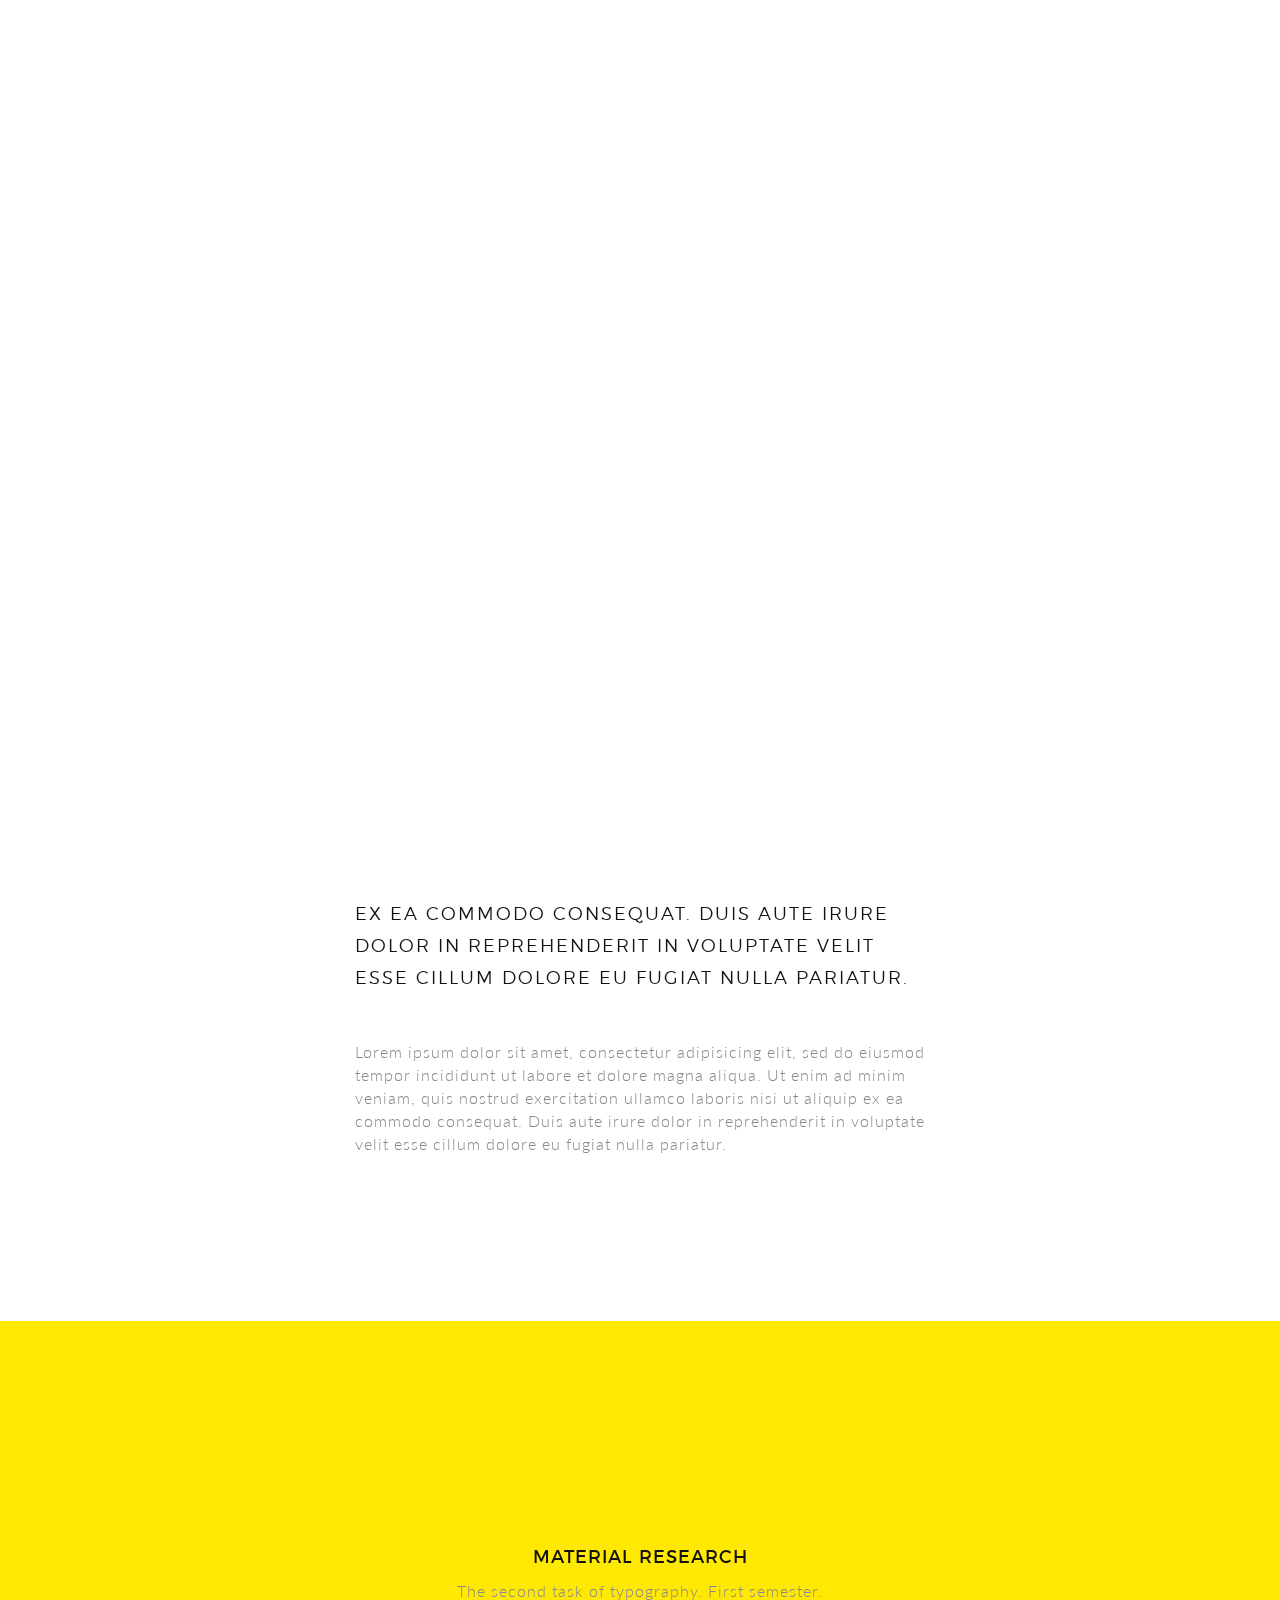
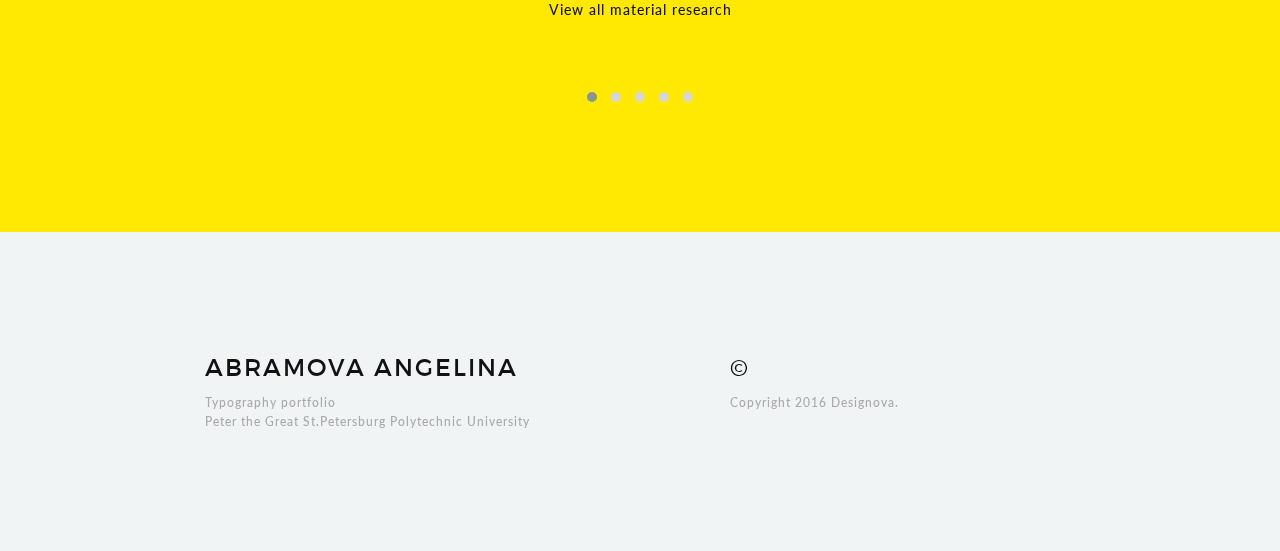
==== about02.html @ 3c4765e5 "Add files via upload" ====
<!DOCTYPE html>
<html lang="en">

<head>

    <!-- Basic Page Info
  –––––––––––––––––––––––––––––––––––––––––––––––––– -->
    <meta charset="utf-8">
    <title>Portfolio</title>
    <meta name="description" content="Portfolio for typography by Abramova Angelina">
    <meta name="author" content="Abramova">

    <!-- Mobile Specific Metas
  –––––––––––––––––––––––––––––––––––––––––––––––––– -->
    <meta name="viewport" content="width=device-width, initial-scale=1.0">

    <!-- Favicon
  –––––––––––––––––––––––––––––––––––––––––––––––––– -->
    <link rel="icon" type="image/png" href="images/favicon.png" />

    <!-- FONT
  –––––––––––––––––––––––––––––––––––––––––––––––––– -->
    <link rel="stylesheet" href="fonts/webfonts.css">
    <link href='//fonts.googleapis.com/css?family=Raleway:400,300,600%7CLato:400,300,100,700,900' rel='stylesheet' type='text/css'>

    <!-- ICON FONTS
  –––––––––––––––––––––––––––––––––––––––––––––––––– -->
    <link rel="stylesheet" href="stylesheets/ionicons.min.css">

    <!-- CSS
  –––––––––––––––––––––––––––––––––––––––––––––––––– -->
    <link rel="stylesheet" href="stylesheets/bootstrap.css">
    <link rel="stylesheet" href="elements/css/elements.css">
    <link rel="stylesheet" href="stylesheets/sinister.css">
    <link rel="stylesheet" href="stylesheets/venobox.css">
    <link rel="stylesheet" href="stylesheets/owl.carousel.css">
    <link rel="stylesheet" href="stylesheets/slimmenu.css">
    <link rel="stylesheet" href="stylesheets/main.css">
    <link rel="stylesheet" href="stylesheets/main-bg.css">
    <link rel="stylesheet" href="stylesheets/main-responsive.css">

    <!-- LESS
  –––––––––––––––––––––––––––––––––––––––––––––––––– -->
    <!-- <link rel="stylesheet/less" type="text/css" href="less/color.less">
    <link rel="stylesheet/less" type="text/css" href="less/fonts.less">
    <script src="less/less.min.js"></script> -->


</head>

<body>



    <!-- Preloader
  –––––––––––––––––––––––––––––––––––––––––––––––––– -->
    <div id="preloader">
        <div id="status"></div>
    </div>
    <!-- end : preloader -->


    <!-- Nav Link Show Panel
  –––––––––––––––––––––––––––––––––––––––––––––––––– -->
    <div class="link-show-poster">
      <div class=""><h1 class="black font2"></h1></div>
    </div>

   <!-- Mobile Only Navigation
  –––––––––––––––––––––––––––––––––––––––––––––––––– -->
    <nav class="mobile-nav ">
                <ul class="slimmenu font1">
                  <li>
                      <a class="sub-collapser" href="index.html">home</a>
                      
                  </li>
                  <li>
                      <a class="sub-collapser" href="works03.html">catalog</a>
                      
                  </li>
                  <li>
                      <a class="sub-collapser" href="about02.html">about me</a>
                      
                  </li>
                  <li>
                      <a class="sub-collapser" href="">works</a>
                      <ul>
                        <li><a href="project01.html">Font in environment</a></li>
                        <li><a href="project2.html">Material research</a></li>
                        <li><a href="project3.html">Installation</a></li>
                          <li><a href="project4.html">Pillows</a></li>
                          <li> <a href="project5.html">Personal fonts</a></li>
                      </ul>
                  </li>
                  <li><a href="contact.html">say hello</a></li>
                </ul>
    </nav>
    <!-- mobile only navigation : ends -->



    <!-- Header
  –––––––––––––––––––––––––––––––––––––––––––––––––– -->

    <section class="logo-header">
      
          <div class="logo-block">
            <a href="index.html"><img alt="" title="" class="img-responsive" src="images/logo.png"></a>
          </div>


          <div class="social-block">
            <ul>
              <li><a href="#"><span class="ion-social-twitter black"></span></a></li>
              <li><a href="#"><span class="ion-social-facebook black"></span></a></li>
              <li><a href="#"><span class="ion-social-pinterest black"></span></a></li>
              <li><a href="#"><span class="ion-social-dribbble-outline black"></span></a></li>
            </ul>
          </div>

    </section>

    <header class="masthead ">
      <div class="container">
        <div class="row">
          <!-- <article class="col-md-3">
            <a href="index.html"><img alt="" title="" class="main-logo " src="images/logo.png"></a>
          </article> -->
          <article class="col-md-8 text-left no-pad">
            <nav class="mastnav ">

                  <ul class="main-menu ">
                    <li>
                        <a class="main-link font1 sub-menu-trigger activelink" href="index.html">Home</a>
                        
                    </li>
                    <li>
                        <a class="main-link font1 sub-menu-trigger" href="works03.html">Catalog</a>
                        
                    </li>
                    <li>
                        <a class="main-link font1 sub-menu-trigger" href="about02.html">About me</a>
                        
                    </li>
                    <li>

                        <a class="main-link font1 sub-menu-trigger" href="#">Works</a>
                        <div class="sub-menu font1">
                            <a href="project01.html">Font in environment</a>
                            <a href="project2.html">Material research</a>
                            <a href="project3.html">Installation</a>
                            <a href="project4.html">Pillows</a>
                            <a href="project5.html">Personal fonts</a>
                        </div>
                    </li>
                    <li><a class="main-link font1" href="contact.html">Say Hello</a></li>
                  </ul>
            </nav>
          </article>
          <article class="col-md-4 no-pad">
              <!--works filter panel :starts -->
                <div class="works-filter-wrap">
                    <ul class="works-filter  text-right clearfix font2">
                        <li><a id="all" href="#" data-filter="*" class="active"><span>All</span></a></li><li><a href="#" data-filter=".branding"><span>Branding</span></a></li>
                        <li><a href="#" data-filter=".graphics"><span>Graphics</span></a></li>
                        <li><a href="#" data-filter=".logos"><span>Logos</span></a></li>
                        <li><a href="#" data-filter=".ui"><span>UI</span></a></li>
                        <li><a href="#" data-filter=".web"><span>Web</span></a></li>
                    </ul>
              </div>
            <!-- works filter panel :ends -->
          </article>
        </div>
      </div>
    </header>
    <!-- end : masthead -->



    <!-- MASTER CONTENT
  –––––––––––––––––––––––––––––––––––––––––––––––––– -->
    <section class="mastwrap">


      <section class="container about  pad-top pad-bottom">

        <div class="row">
              <article class="col-md-5 text-left  inner-pad">
                <h6 class="super-text  font2bold black">Portfolio Details</h6>
              </article>
              <article class="col-md-5 col-md-offset-2 text-left ">
                <h3 class="main-heading  font2light black">Hello everyone! <br/>This is a typography portfolio by Abramova Angelina.</h3>
              </article>
        </div>
            
      </section>
        
        <section class="container ">

        <div class="row">
              <article class="col-md-12 text-left inner-pad  ">
                <ul class="bxslider ">
                  <li><img alt="" title="" class="img-responsive" src="images/bg/03.jpg"/></li>
                  
                </ul>
              </article>
        </div>
            
      </section>




      <section class="container-outer white-bg">
      <section class="container about  pad-top pad-bottom">

        <div class="row">
              <article class="col-md-12 text-left">
              </article>
        </div>
            
        <div class="row">
              <article class="col-md-8 col-md-offset-2 text-left ">
                <h6 class="promo-text font2semibold black">About Me</h6>
                <h3 class="main-heading  font2light black">Lorem ipsum dolor sit amet, consectetur adipisicing elit, sed do eiusmod tempor incididunt ut labore et dolore magna aliqua. Ut enim ad minim veniam, quis nostrud exercitation ullamco laboris nisi ut aliquip ex ea commodo consequat. Duis aute irure dolor in reprehenderit in voluptate velit esse cillum dolore eu fugiat nulla pariatur.</h3><br/><br/>
                      <p>Lorem ipsum dolor sit amet, consectetur adipisicing elit, sed do eiusmod
                      tempor incididunt ut labore et dolore magna aliqua. Ut enim ad minim veniam,
                      quis nostrud exercitation ullamco laboris nisi ut aliquip ex ea commodo
                      consequat. Duis aute irure dolor in reprehenderit in voluptate velit esse
                      cillum dolore eu fugiat nulla pariatur.</p>
                      <br/><br/>
              </article>
        </div>
            
      </section>
      </section>






      <section class="container-outer color-bg">
      <section class="testimonials  pad-top pad-bottom">

        <div class="container">
          <div class="row">
                <article class="col-md-12">
          <section class="carousel-outer-wrap add-top-quarter">
              <!-- Set up your HTML -->
              <div class="owl-carousel owl-nav-sticky-extra-wide testimonial-carousel ">

                <div class="testimonial-block text-center">
                    <div class="testimonial-info">
                    <img alt="" title="" src="images/works/15.jpg">
                     <a  href="project2.html"> 
            <h3 class="sub-heading  font2 black">Material research</h3>
                      <p>The second task of typography. First semester.</p>
                      <h5>View all material research</h5>
                        </a>
                    </div>
                </div>

                <div class="testimonial-block ">
                    <div class="testimonial-info">
                    <img alt="" title="" src="images/works/07.jpg">
                        <a  href="project01.html"> 
                      <h3 class="sub-heading  font2 black">Font in environment</h3>
                      <p>The first task of typography. First semester.</p>
                      <h5>View all fonts in environment</h5>
                        </a>
                    </div>
                </div>

                <div class="testimonial-block ">
                    <div class="testimonial-info">
                    <img alt="" title="" src="images/works/39.jpg">
                        <a  href="project5.html"> 
                      <h3 class="sub-heading  font2 black">Personal fonts</h3>
                      <p>The fifth task of typography. First semester.</p>
                      <h5>View all personal fonts</h5>
                        </a>
                    </div>
                </div>
                  
                  <div class="testimonial-block ">
                    <div class="testimonial-info">
                    <img alt="" title="" src="images/works/05.jpg">
                        <a  href="project3.html"> 
                      <h3 class="sub-heading  font2 black">Installation</h3>
                      <p>The third task of typography. First semester.</p>
                      <h5>View all installations</h5>
                        </a>
                    </div>
                </div>
                  
                  <div class="testimonial-block text-center">
                    <div class="testimonial-info">
                    <img alt="" title="" src="images/works/04.jpg">
                      <a  href="project4.html"> 
                      <h3 class="sub-heading  font2 black">Pillows</h3>
                      <p>The fourth task of typography. First semester.</p>
                      <h5>View all pillows</h5>
                        </a>
                    </div>
                </div>

              </div>
          </section>
                </article>
          </div>
        </div>


      </section>
      </section>








    </section>
    <!-- end : mastwrap -->



    <!-- FOOTER
  –––––––––––––––––––––––––––––––––––––––––––––––––– -->
    
<footer class="mastfoot">
      <div class="container">
        <div class="row">
          <article class="col-md-5 text-left">
            <h3 class="font2 black">Abramova Angelina</h3>
            <h6 class="font1 grey">Typography portfolio <br/>Peter the Great St.Petersburg Polytechnic University</h6>
          </article>
          <article class="col-md-5 col-md-offset-2 text-left">
            <h3 class="font2 black">&copy;</h3>
            <h6 class="font1 grey">Copyright 2016 Designova.<br/></h6>
          </article>
        </div>
      </div>

    </footer>
    <!-- end : mastfoot -->

    <!-- End Layout
  –––––––––––––––––––––––––––––––––––––––––––––––––– -->

    <!-- JS
    –––––––––––––––––––––––––––––––––––––––––––––––––– -->
    <script src="javascripts/libs/common.js"></script>
    <script src="elements/js/elements.js"></script>
    <script src="javascripts/custom/main.js"></script>

</body>

</html>
---- fonts/webfonts.css ----
/*WEBFONTS.CSS*/
/*------------------------------------------------------------------------------------*/
/* Author: Designova.*/
/* Website: http://www.Designova.net */
/* Copyright: (C) 2015 */

/* IMPORTANT NOTICE: */
/*Some fonts used in this template are Premium Fonts with Special Extended License to Designova. As a buyer of this template you can use these fonts as part of the web template but you shoud not redistribute or resell the fonts by any means */
/*-------------------------------------------------------------------------------------*/




/*-------------------------------------------------------------------------------------*/
/*1. MONTSERRAT COMPLETE FONT */
/*-------------------------------------------------------------------------------------*/
/* Generated by Font Squirrel (http://www.fontsquirrel.com) on November 12, 2015 */



@font-face {
    font-family: 'montserratblack';
    src: url('montserrat/montserrat-black-webfont.eot');
    src: url('montserrat/montserrat-black-webfont.eot?#iefix') format('embedded-opentype'),
         url('montserrat/montserrat-black-webfont.woff2') format('woff2'),
         url('montserrat/montserrat-black-webfont.woff') format('woff'),
         url('montserrat/montserrat-black-webfont.ttf') format('truetype'),
         url('montserrat/montserrat-black-webfont.svg#montserratblack') format('svg');
    font-weight: normal;
    font-style: normal;

}




@font-face {
    font-family: 'montserratbold';
    src: url('montserrat/montserrat-bold-webfont.eot');
    src: url('montserrat/montserrat-bold-webfont.eot?#iefix') format('embedded-opentype'),
         url('montserrat/montserrat-bold-webfont.woff2') format('woff2'),
         url('montserrat/montserrat-bold-webfont.woff') format('woff'),
         url('montserrat/montserrat-bold-webfont.ttf') format('truetype'),
         url('montserrat/montserrat-bold-webfont.svg#montserratbold') format('svg');
    font-weight: normal;
    font-style: normal;

}




@font-face {
    font-family: 'montserratextra_bold';
    src: url('montserrat/montserrat-extrabold-webfont.eot');
    src: url('montserrat/montserrat-extrabold-webfont.eot?#iefix') format('embedded-opentype'),
         url('montserrat/montserrat-extrabold-webfont.woff2') format('woff2'),
         url('montserrat/montserrat-extrabold-webfont.woff') format('woff'),
         url('montserrat/montserrat-extrabold-webfont.ttf') format('truetype'),
         url('montserrat/montserrat-extrabold-webfont.svg#montserratextra_bold') format('svg');
    font-weight: normal;
    font-style: normal;

}




@font-face {
    font-family: 'montserrathairline';
    src: url('montserrat/montserrat-hairline-webfont.eot');
    src: url('montserrat/montserrat-hairline-webfont.eot?#iefix') format('embedded-opentype'),
         url('montserrat/montserrat-hairline-webfont.woff2') format('woff2'),
         url('montserrat/montserrat-hairline-webfont.woff') format('woff'),
         url('montserrat/montserrat-hairline-webfont.ttf') format('truetype'),
         url('montserrat/montserrat-hairline-webfont.svg#montserrathairline') format('svg');
    font-weight: normal;
    font-style: normal;

}




@font-face {
    font-family: 'montserratlight';
    src: url('montserrat/montserrat-light-webfont.eot');
    src: url('montserrat/montserrat-light-webfont.eot?#iefix') format('embedded-opentype'),
         url('montserrat/montserrat-light-webfont.woff2') format('woff2'),
         url('montserrat/montserrat-light-webfont.woff') format('woff'),
         url('montserrat/montserrat-light-webfont.ttf') format('truetype'),
         url('montserrat/montserrat-light-webfont.svg#montserratlight') format('svg');
    font-weight: normal;
    font-style: normal;

}




@font-face {
    font-family: 'montserrat';
    src: url('montserrat/montserrat-regular-webfont.eot');
    src: url('montserrat/montserrat-regular-webfont.eot?#iefix') format('embedded-opentype'),
         url('montserrat/montserrat-regular-webfont.woff2') format('woff2'),
         url('montserrat/montserrat-regular-webfont.woff') format('woff'),
         url('montserrat/montserrat-regular-webfont.ttf') format('truetype'),
         url('montserrat/montserrat-regular-webfont.svg#montserratregular') format('svg');
    font-weight: normal;
    font-style: normal;

}




@font-face {
    font-family: 'montserratsemi_bold';
    src: url('montserrat/montserrat-semibold-webfont.eot');
    src: url('montserrat/montserrat-semibold-webfont.eot?#iefix') format('embedded-opentype'),
         url('montserrat/montserrat-semibold-webfont.woff2') format('woff2'),
         url('montserrat/montserrat-semibold-webfont.woff') format('woff'),
         url('montserrat/montserrat-semibold-webfont.ttf') format('truetype'),
         url('montserrat/montserrat-semibold-webfont.svg#montserratsemi_bold') format('svg');
    font-weight: normal;
    font-style: normal;

}




@font-face {
    font-family: 'montserratultra_light';
    src: url('montserrat/montserrat-ultralight-webfont.eot');
    src: url('montserrat/montserrat-ultralight-webfont.eot?#iefix') format('embedded-opentype'),
         url('montserrat/montserrat-ultralight-webfont.woff2') format('woff2'),
         url('montserrat/montserrat-ultralight-webfont.woff') format('woff'),
         url('montserrat/montserrat-ultralight-webfont.ttf') format('truetype'),
         url('montserrat/montserrat-ultralight-webfont.svg#montserratultra_light') format('svg');
    font-weight: normal;
    font-style: normal;

}
/*-------------------------------------------------------------------------------------*/
/* YOUR CUSTOM FONTS CAN BE DEFINED HERE VIA CSS3 FONT-FACE TECHNOLOGY*/
/* More info : http://css-tricks.com/snippets/css/using-font-face/ */
/*-------------------------------------------------------------------------------------*/
---- elements/css/elements.css ----
a:hover{
  color: #ffc740 !important;
}

/********************************/
/*       Owl carousel       */
/********************************/
.owl-dots{
  margin-top: 20px;
}

/********************************/
/*       Fade Bs-carousel       */
/********************************/
.fade-carousel {
    position: relative;
    height: 400px;
}
.fade-carousel .carousel-inner .item {
    height: 400px;
}
.fade-carousel .carousel-indicators > li {
    margin: 0 2px;
    background-color: #f39c12;
    border-color: #f39c12;
    opacity: .7;
}
.fade-carousel .carousel-indicators > li.active {
  width: 10px;
  height: 10px;
  opacity: 1;
}

/********************************/
/*          Hero Headers        */
/********************************/
.hero {
    position: absolute;
    top: 50%;
    left: 50%;
    z-index: 3;
    color: #fff;
    text-align: center;
    text-transform: uppercase;
    text-shadow: 1px 1px 0 rgba(0,0,0,.75);
      -webkit-transform: translate3d(-50%,-50%,0);
         -moz-transform: translate3d(-50%,-50%,0);
          -ms-transform: translate3d(-50%,-50%,0);
           -o-transform: translate3d(-50%,-50%,0);
              transform: translate3d(-50%,-50%,0);
}
.hero h1 {
    font-size: 2em;    
    font-weight: normal;
    margin: 0;
    padding: 0;
    text-shadow: none;
}

.fade-carousel .carousel-inner .item .hero {
    opacity: 0;
    -webkit-transition: 2s all ease-in-out .1s;
       -moz-transition: 2s all ease-in-out .1s; 
        -ms-transition: 2s all ease-in-out .1s; 
         -o-transition: 2s all ease-in-out .1s; 
            transition: 2s all ease-in-out .1s; 
}
.fade-carousel .carousel-inner .item.active .hero {
    opacity: 1;
    -webkit-transition: 2s all ease-in-out .1s;
       -moz-transition: 2s all ease-in-out .1s; 
        -ms-transition: 2s all ease-in-out .1s; 
         -o-transition: 2s all ease-in-out .1s; 
            transition: 2s all ease-in-out .1s;    
}

/********************************/
/*            Overlay           */
/********************************/
.overlay {
    position: absolute;
    width: 100%;
    height: 100%;
    z-index: 2;
    background-color: #000;
    opacity: .2;
}

/********************************/
/*          Custom Buttons      */
/********************************/
.btn.btn-lg {padding: 10px 40px;}
.btn.btn-hero,
.btn.btn-hero:hover,
.btn.btn-hero:focus {
    color: #f5f5f5;
    background-color: #1abc9c;
    border-color: #1abc9c;
    outline: none;
    margin: 20px auto;
}

/********************************/
/*       Slides backgrounds     */
/********************************/
.fade-carousel .slides .slide-1, 
.fade-carousel .slides .slide-2,
.fade-carousel .slides .slide-3 {
  height: 100vh;
  background-size: cover;
  background-position: center center;
  background-repeat: no-repeat;
}
.fade-carousel .slides .slide-1 {
  background-image: url('../images/bg/14.jpg'); 
}
.fade-carousel .slides .slide-2 {
  background-image: url('../images/bg/12.jpg'); 
}
.fade-carousel .slides .slide-3 {
  background-image: url('../images/bg/05.jpg'); 
}

/********************************/
/*          Media Queries       */
/********************************/
@media screen and (min-width: 980px){
    .hero { width: 980px; }    
}
@media screen and (max-width: 640px){
    .hero h1 { font-size: 4em; }    
}


/***
Bootstrap Line Tabs by @keenthemes
A component of Metronic Theme - #1 Selling Bootstrap 3 Admin Theme in Themeforest: http://j.mp/metronictheme
Licensed under MIT
***/

/* Tabs panel */
.tabbable-panel {
  padding: 0px;
  text-align: left;
}

/* Default mode */
.tabbable-line > .nav-tabs {
  border: none;
  margin: 0px;
}
.tabbable-line > .nav-tabs > li {
  margin-right: 2px;
}
.tabbable-line > .nav-tabs > li > a {
  border: 0;
  margin-right: 0;
  color: #737373;
  text-transform: uppercase;
  font-weight: bold;
  letter-spacing: 4px;
}
.tabbable-line > .nav-tabs > li > a > i {
  color: #a6a6a6;
}
.tabbable-line > .nav-tabs > li.open, .tabbable-line > .nav-tabs > li:hover {
  border-bottom: 4px solid #fbcdcf;
}
.tabbable-line > .nav-tabs > li.open > a, .tabbable-line > .nav-tabs > li:hover > a {
  border: 0;
  background: none !important;
  color: #333333;
}
.tabbable-line > .nav-tabs > li.open > a > i, .tabbable-line > .nav-tabs > li:hover > a > i {
  color: #a6a6a6;
}
.tabbable-line > .nav-tabs > li.open .dropdown-menu, .tabbable-line > .nav-tabs > li:hover .dropdown-menu {
  margin-top: 0px;
}
.tabbable-line > .nav-tabs > li.active {
  border-bottom: 4px solid #000008;
  position: relative;
}
.tabbable-line > .nav-tabs > li.active > a {
  border: 0;
  color: #333333;
}
.tabbable-line > .nav-tabs > li.active > a > i {
  color: #404040;
}
.tabbable-line > .tab-content {
  margin-top: -3px;
  background-color: #eee;
  border: 0;
  border-top: 1px solid #eee;
  padding: 30px;
  text-align: left;
}
.portlet .tabbable-line > .tab-content {
  padding-bottom: 0;
}

/* Below tabs mode */

.tabbable-line.tabs-below > .nav-tabs > li {
  border-top: 4px solid transparent;
}
.tabbable-line.tabs-below > .nav-tabs > li > a {
  margin-top: 0;
}
.tabbable-line.tabs-below > .nav-tabs > li:hover {
  border-bottom: 0;
  border-top: 4px solid #fbcdcf;
}
.tabbable-line.tabs-below > .nav-tabs > li.active {
  margin-bottom: -2px;
  border-bottom: 0;
  border-top: 4px solid #000008;
}
.tabbable-line.tabs-below > .tab-content {
  margin-top: -10px;
  border-top: 0;
  border-bottom: 1px solid #eee;
  padding-bottom: 15px;
}


/**!Nav Bar **/

nav {
    background: none;
    z-index: 10;
}
.dzelements-navigation-menu {
    height: 85px;
    max-height: 85px;
    line-height: 82px;
}
.dzelements-navigation-menu .logo {
    max-height: 40%;
    margin: 0;
}
.dzelements-navigation-menu .dzelements-navigation-block {
    display: inline-block;
    height: 85px;
    padding: 0 1em;
}
.dzelements-navigation-menu .dzelements-navigation-block > a:not(.btn) {
    height: 100%;
    display: inline-block;
}
.dzelements-navigation-menu.nav-fixed {
    position: fixed;
    width: 100%;
    z-index: 999;
    top: 0;
}
.dzelements-navigation-menu.nav-fixed:not(.bg-dark):not(.bg-primary):not(.bg-white) {
    background: #f8f8f8;
}
.dzelements-navigation-menu.nav-fixed + .nav-mobile-toggle {
    position: fixed;
    top: 0;
    right: 0;
    z-index: 999;
    color: #222;
}
.dzelements-navigation-block.left {
    float: left;
}
.dzelements-navigation-block.right {
    float: right;
}
.dzelements-navigation-block:first-of-type {
    padding-left: 0;
}
.dzelements-navigation-block:last-of-type {
    padding-right: 0;
}
.dzelements-navigation-menu,
.utility-bar {
    padding: 0 3.25em 0 3.25em;
}
.utility-bar {
    overflow: hidden;
}
.utility-bar:not(.hidden) + .dzelements-navigation-menu + .nav-mobile-toggle {
    top: 65px;
}
@media all and (max-width: 1280px) {
    .dzelements-navigation-menu {
        padding: 0 15px;
    }
}
.container .dzelements-navigation-menu {
    padding: 0;
}
.menu {
    height: 65px;
    list-style-type: none;
    padding: 0;
}
.menu li {
    position: relative;
}
.menu > li {
    position: relative;
    float: left;
    font-size: 10px;
    font-weight: 400;
    letter-spacing: 0px;
    font-family: 'Montserrat', 'Helvetica', 'Arial', sans-serif;
}
.menu > li > a {
    padding: 0 1.3em;
    height: 100%;
    display: inline-block;
}
.menu > li:first-child > a {
    padding-left: 0;
}
.menu > li:last-child a {
    padding-right: 0;
}
.dzelements-navigation-menu.bg-white .menu > li > a {
    color: #767676;
}
.dzelements-navigation-menu.bg-dark .menu > li > a {
    color: #fff;
}
.menu > li ul {
    left: 0;
    margin: 0;
    line-height: 1.625em !important;
    padding: 1em 0;
    background: none;
    opacity: 0;
    visibility: hidden;
    position: absolute;
    min-width: 13em;
    float: left;
}
.menu > li > ul a {
    padding: 0 1em 1.625em 1em;
    display: inline-block;
}
.menu > li > ul li:last-child > a {
    padding-bottom: 0;
}
.menu > li:hover > ul,
.menu > li > ul > li:hover ul {
    opacity: 1;
    visibility: visible;
    z-index: 10;
}
.menu > li:hover .multi-column ul {
    position: relative !important;
    visibility: visible !important;
    opacity: 1 !important;
}
.menu > li > ul:not(.multi-column) ul {
    top: 0;
    left: 100%;
}
.multi-column {
    width: auto !important;
    white-space: nowrap;
}
.multi-column li {
    width: 13em;
    overflow: hidden;
    display: inline-block;
    vertical-align: top;
}
.multi-column li ul {
    position: relative;
}
.multi-column ul li {
    float: none;
    display: block;
}
.module-applet {
    position: relative;
    padding: 0 1em;
}
.module-applet-handle {
    cursor: pointer;
    position: relative;
}
.module-applet-body {
    position: absolute;
    width: 26em;
    background: none;
    z-index: 10;
    padding: 1em;
    visibility: hidden;
    opacity: 0;
}
.module-applet-body * {
    line-height: 1.625em;
}
.module-applet:hover .module-applet-body {
    opacity: 1;
    visibility: visible;
}
.nav-mobile-toggle {
    position: absolute;
    top: 0;
    right: 15px;
    z-index: 99;
    cursor: pointer;
    line-height: 62px;
    padding: 0 1em;
    user-select: none;
    -webkit-user-select: none;
}
@media all and (max-width: 990px) {
    .dzelements-navigation-menu {
        height: auto;
        overflow: hidden;
    }
    .dzelements-navigation-menu .dzelements-navigation-block.left,
    .dzelements-navigation-menu .dzelements-navigation-block.right {
        float: none;
        display: block;
    }
    .dzelements-navigation-menu .dzelements-navigation-block {
        padding: 0;
    }
    .dzelements-navigation-menu .dzelements-navigation-block:not(.logo-module) {
        height: auto;
        line-height: 2em;
    }
    .menu {
        height: auto;
    }
    .menu li {
        float: none;
        width: 100%;
    }
    .menu > li > a {
        padding: 0;
    }
    .menu > li ul {
        position: relative;
        float: none;
        display: none;
        width: 100%;
    }
    .menu > li ul ul {
        left: 0 !important;
        padding-left: 2em;
    }
    .menu > li > ul:not(.multi-column) ul {
        padding-top: 0;
        padding-bottom: 1.5em;
    }
    .menu li.active > ul,
    .menu li.active .multi-column ul {
        display: block;
        opacity: 1;
        visibility: visible;
    }
    .menu .multi-column {
        white-space: initial;
    }
    .menu .multi-column ul {
        padding-top: 0;
        padding-bottom: 0;
    }
    .menu .multi-column ul li a {
        padding-left: 0;
    }
    .menu .multi-column ul li:last-child a {
        padding-bottom: 1.625em;
    }
    .module-applet {
        padding: 0;
    }
    .module-applet .module-applet-body {
        position: relative;
        display: none;
        padding: 1em 0;
        opacity: 1;
        visibility: visible;
    }
    .module-applet.active .module-applet-body {
        display: block;
    }
}
.nav-open .dzelements-navigation-menu {
    max-height: 100000px !important;
}
.nav-fixed,
.nav-absolute {
    width: 100%;
    z-index: 99;
}
.nav-fixed {
    position: fixed;
}
.nav-absolute {
    position: absolute;
}
.nav-transparent:not(.nav-fixed) {
    background: none !important;
}
nav:not(.nav-fixed):not(.nav-absolute) {
    position: relative;
}
@media all and (max-width: 990px) {
    .dzelements-navigation-menu.nav-absolute,
    .dzelements-navigation-menu.nav-fixed {
        position: relative;
    }
    .dzelements-navigation-menu.nav-absolute + .nav-mobile-toggle,
    .dzelements-navigation-menu.nav-fixed + .nav-mobile-toggle {
        position: absolute;
    }
}

.dzelements-navigation-menu {
    padding-right: 0;
}
.dzelements-navigation-menu .logo {
    margin-right: 1.625em;
}
.dzelements-navigation-menu .logo-light {
    display: none;
}
.dzelements-navigation-menu .logo-dark {
    display: inline;
}
.dzelements-navigation-menu.nav-absolute {
    border-bottom: 1px solid rgba(255, 255, 255, 0.1);
}
.dzelements-navigation-menu.nav-absolute:not(.nav-fixed) .dzelements-navigation-block.right:not(.logo-module):not(.menu-module):not(:nth-last-child(2)) {
    border-left: 1px solid rgba(255, 255, 255, 0.1);
}
.dzelements-navigation-menu .dzelements-navigation-block.right:not(.logo-module):not(.menu-module) {
    padding: 0 1.625em;
    transition: 0.2s linear;
    -webkit-transition: 0.2s linear;
    -moz-transition: 0.2s linear;
}
.dzelements-navigation-menu .dzelements-navigation-block.right:not(.logo-module):not(.menu-module):not(:nth-last-child(2)) {
    border-left: 1px solid rgba(0, 0, 0, 0.05);
    padding-right: 0;
}
.dzelements-navigation-menu.nav-fixed {
    box-shadow: 0px 0px 60px 0px rgba(0, 0, 0, 0.07);
    border-bottom: none;
}
.dzelements-navigation-menu.nav-fixed:not(.no-animation) {
    animation: navslide .5s ease forwards;
}
.dzelements-navigation-menu.bg-dark .logo-light {
    display: inline;
}
.dzelements-navigation-menu.bg-dark .logo-dark {
    display: none;
}
.dzelements-navigation-menu a.nav-function {
    transition: 0.2s linear;
    -webkit-transition: 0.2s linear;
    -moz-transition: 0.2s linear;
}
.dzelements-navigation-menu a.nav-function span {
    font-size: 10px;
    text-transform: uppercase;
    font-family: 'Montserrat';
    letter-spacing: 1px;
    margin-left: 0.8125em;
    display: none;
}
.dzelements-navigation-menu a.nav-function i {
    font-size: 1.1em;
    display: inline-block;
    position: relative;
    top: 3px;
}
.dzelements-navigation-menu a.nav-function:hover {
    opacity: .5;
}
@media all and (min-width: 991px) {
    .dzelements-navigation-menu.nav-transparent:not(.nav-scrolled):not(.nav-fixed) .menu > li > a {
        color: #fff;
    }
    .dzelements-navigation-menu.nav-transparent:not(.nav-scrolled):not(.nav-fixed) .logo-dark {
        display: none;
    }
    .dzelements-navigation-menu.nav-transparent:not(.nav-scrolled):not(.nav-fixed) .logo-light {
        display: inline;
    }
    .dzelements-navigation-menu.nav-transparent:not(.nav-scrolled):not(.nav-fixed) a.nav-function i,
    .dzelements-navigation-menu.nav-transparent:not(.nav-scrolled):not(.nav-fixed) a.nav-function span {
        color: #fff;
    }
}
@media all and (max-width: 767px) {
    .dzelements-navigation-menu a.nav-function span {
        display: inline-block;
    }
}
@keyframes navslide {
    from {
        transform: translate3d(0, -100px, 0);
        -webkit-transform: translate3d(0, -100px, 0);
        opacity: 0;
    }
    to {
        transform: translate3d(0, 0, 0);
        -webkit-transform: translate3d(0, 0, 0);
        opacity: 1;
    }
}
@media all and (max-width: 990px) {
    .dzelements-navigation-menu {
        padding: 0 15px;
    }
    .dzelements-navigation-menu .dzelements-navigation-block.right:not(.logo-module):not(.menu-module) {
        padding: 0;
        margin-bottom: 0.8125em;
    }
}
.menu > li {
    transition: 0.3s linear;
    -webkit-transition: 0.3s linear;
    -moz-transition: 0.3s linear;
}
.menu > li:hover > a {
    opacity: .6;
}
.menu > li a {
    color: #232323;
    text-transform: uppercase;
    letter-spacing: 1px;
    font-weight: 500;
    transition: 0.2s linear;
    -webkit-transition: 0.2s linear;
    -moz-transition: 0.2s linear;
}
.menu > li ul {
    list-style-type: none;
    white-space: nowrap;
    background: #232323;
    margin-top: 3px;
    transition: 0.2s linear;
    -webkit-transition: 0.2s linear;
    -moz-transition: 0.2s linear;
    padding: 1.625em;
    min-width: 16em;
}
.menu > li ul li {
    padding-left: 0.42307692307692em;
}
.menu > li ul li a {
    padding-left: 0;
    width: 100%;
    color: #fff;
}
.menu > li ul li a:hover {
    transform: translate3d(5px, 0, 0);
    -webkit-transform: translate3d(5px, 0, 0);
}
.menu > li > ul:not(.multi-column) > li.dropdown:hover > a {
    transform: translate3d(5px, 0, 0);
    -webkit-transform: translate3d(5px, 0, 0);
    opacity: 1;
}
.menu > li > ul:not(.multi-column) > li.dropdown:hover > a:after {
    opacity: 1;
    transform: translate3d(-3px, 0, 0);
    -webkit-transform: translate3d(-3px, 0, 0);
}
.menu > li > ul:not(.multi-column) ul {
    left: calc(112%);
}
.menu > li > ul a {
    padding: 0 1em 1.3em 1em;
    transition: 0.2s linear;
    -webkit-transition: 0.2s linear;
    -moz-transition: 0.2s linear;
    opacity: .5;
}
.menu > li > ul a:hover {
    opacity: 1;
}
@media all and (max-width: 990px) {
    .menu > li ul ul {
        padding-left: 0;
    }
}
.multi-column {
    padding: 2.4375em !important;
}
.multi-column li {
    width: 20em;
}
.multi-column li ul {
    padding: 0;
}
.multi-column .multi-column-title {
    display: inline-block;
    color: #fff;
    margin-bottom: 1em;
    text-transform: uppercase;
    letter-spacing: 1px;
}
.utility-bar {
    padding-top: 0.8125em;
    padding-bottom: 0.8125em;
    padding-right: 1.625em;
}
.utility-bar .social-list {
    line-height: 1.625em !important;
}
.utility-bar .social-list li a {
    font-size: 13px;
}
.utility-bar .dzelements-navigation-block + .dzelements-navigation-block {
    margin-left: 1.625em;
}
.utility-bar:not(.hidden) + .dzelements-navigation-menu + .nav-mobile-toggle {
    top: 42px;
}
.nav-mobile-toggle {
    transition: 0.2s linear;
    -webkit-transition: 0.2s linear;
    -moz-transition: 0.2s linear;
    opacity: .75;
}
.nav-mobile-toggle i {
    display: inline-block;
    margin-top: 14px;
    font-size: 36px;
}
.nav-mobile-toggle:hover {
    opacity: 1;
}
@media all and (max-width: 767px) {
    .utility-bar:not(.hidden) + .dzelements-navigation-menu + .nav-mobile-toggle {
        top: 46px;
    }
}
/* Number Counters */   
  
  .elements-counter-wrap {
    opacity: 0;
    display: table;
    margin-left: 0;
    text-align: center;
    padding: 0;
    margin: 0;
    width: 100%;
    -webkit-transition: all .8s linear;
       -moz-transition: all .8s linear;
        -ms-transition: all .8s linear;
         -o-transition: all .8s linear;
            transition: all .8s linear;
  }
  
  .elements-counter {
    text-align: center;
    list-style:none;
    display:inline-block;
    padding: 50px 0;
    -webkit-box-sizing: border-box;
    -moz-box-sizing:    border-box;
    box-sizing:         border-box;
    width:25%;
    display:table-cell;
  }
  
  .elements-counter:last-child {
    border-right:none;
  }
  
  .elements-counter .number {
    display: block;
    font-size: 64px;
    
    line-height: 64px;
    margin-bottom: 5px;
  }
  
  .elements-counter .subject {
    font-weight:400;
    font-size:16px;
    letter-spacing:1px;
  }
  


/*
Credits:
Code snippet by @maridlcrmn (Follow me on Twitter)
Images by Nike.com (http://www.nike.com/us/en_us/)
Logo by Sneaker-mission.com (http://www.sneaker-mission.com/)
*/

.navbar-brand { 
  width: 70px;
  height: 50px;
  background: url('../elements/img/elements-logo.png') no-repeat center center;
  background-size: 50px;  
}

.nav-tabs {
  display: inline-block;
  border-bottom: none;
  padding-top: 15px;
  font-weight: bold;
}
.nav-tabs > li > a, 
.nav-tabs > li > a:hover, 
.nav-tabs > li > a:focus, 
.nav-tabs > li.active > a, 
.nav-tabs > li.active > a:hover,
.nav-tabs > li.active > a:focus {
  border: none;
  border-radius: 0;
}

.nav-list { border-bottom: 1px solid #eee; }
.nav-list > li { 
  padding: 20px 15px 15px;
  border-left: 1px solid #eee; 
}
.nav-list > li:last-child { border-right: 1px solid #eee; }
.nav-list > li > a:hover { text-decoration: none; }
.nav-list > li > a > span {
  display: block;
  font-weight: bold;
  text-transform: uppercase;
}

.mega-dropdown { position: static !important; }
.mega-dropdown-menu {
  padding: 20px 15px 15px;
  text-align: center;
  width: 100%;
}

.navbar-default{
  border-radius: 0;
}
.navbar-nav a{
  text-transform: uppercase;
  letter-spacing: 2px;
  font-size: 12px;
  line-height: 19px;
}



.carousel-inner .active.left { left: -33%; }
.carousel-inner .next        { left:  33%; }
.carousel-inner .prev        { left: -33%; }
.carousel-control.left,.carousel-control.right {background-image:none;}
.item:not(.prev) {visibility: visible;}
.item.right:not(.prev) {visibility: hidden;}
.rightest{ visibility: visible;}


@media screen and (min-width:768px){
    .navbar-brand-centered {
        position: absolute;
        left: 50%;
        display: block;
        width: 160px;
        text-align: center;
        background-color: #eee;
    }
    .navbar>.container .navbar-brand-centered, 
    .navbar>.container-fluid .navbar-brand-centered {
        margin-left: -80px;
    }
}




.form-signin
{
    max-width: 330px;
    padding: 15px;
    margin: 0 auto;
}
.form-signin .form-control
{
    position: relative;
    font-size: 16px;
    height: auto;
    padding: 10px;
    -webkit-box-sizing: border-box;
    -moz-box-sizing: border-box;
    box-sizing: border-box;
}
.form-signin .form-control:focus
{
    z-index: 2;
}
.form-signin input[type="text"]
{
    margin-bottom: -1px;
    border-bottom-left-radius: 0;
    border-bottom-right-radius: 0;
}
.form-signin input[type="password"]
{
    margin-bottom: 10px;
    border-top-left-radius: 0;
    border-top-right-radius: 0;
}
.account-wall
{
    padding: 30px 20px;
    background-color: #ffffff;
    border:solid 2px #222;
}
.login-title
{
    color: #555;
    font-size: 22px;
    font-weight: 400;
    display: block;
}
.profile-img
{
    margin: 0 auto 10px;
    display: block;
    -moz-border-radius: 50%;
    -webkit-border-radius: 50%;
    border-radius: 50%;
}
.select-img
{
  border-radius: 50%;
    display: block;
    height: 75px;
    margin: 0 30px 10px;
    width: 75px;
    -moz-border-radius: 50%;
    -webkit-border-radius: 50%;
    border-radius: 50%;
}
.select-name
{
    display: block;
    margin: 30px 10px 10px;
}

.logo-img
{
    width: 96px;
    height: 96px;
    margin: 0 auto 10px;
    display: block;
    -moz-border-radius: 50%;
    -webkit-border-radius: 50%;
    border-radius: 50%;
}


.typography-demo{
}
.typography-demo h1{
  text-transform: uppercase;
  letter-spacing: 4px;
  font-weight: bold;
}

.typography-demo h2{
  text-transform: uppercase;
  letter-spacing: 2px;
  font-weight: bold;
}

.typography-demo h3{
  letter-spacing: 1px;
  font-weight: normal;
}

.typography-demo h4{
  font-weight: bold;
}
.typography-demo h5{
  font-weight: normal;
}
.typography-demo h6{
  font-weight: bold;
}

.show-grid {
    margin-bottom: 15px;
}
.show-grid [class^="col-"] {
    border: 2px solid #fff;
    padding: 20px;
    background-color: #eee;
}

/*SKILLS*/
.progress-bar{
  width: 0;
}
.progress{
  height: 20px;
  box-shadow: none;
  border-radius: 0;
}
.progress.active .progress-bar {
    -webkit-transition: none !important;
    transition: none !important;
}
.progress-container h6{
  margin: 10px 0;
  font-size: 14px;
  line-height: 21px;
  letter-spacing: 2px;
  text-transform: uppercase;
}
.progress-container h6 > span{
  font-size: 36px;
  line-height: 43px;
}
.progress-container h6 > span:before{
  content: ' = ';
  font-size: 20px;
  line-height: 27px;
  font-style: italic;
  color: #ccc;
}

/*ACCORDION*/
.panel{
  box-shadow: none;
  border: none;
}
.panel-default > .panel-heading{
  border-radius: 0;
  border: none;
  background-color:#F1F1F1;
}
.panel-title{
  text-transform: uppercase;
  font-size: 14px;
  line-height: 21px;
  letter-spacing: 2px;
}
.panel-default > .panel-heading + .panel-collapse > .panel-body{
  border: none;
}
.panel-group .panel{
  border-radius: 0;
}
.panel-title > a{
  display: block;
}
.panel-body{
  font-size: 12px;
  line-height: 21px;
}


/*ICONS*/
@font-face{font-family:iconsmind;src:url(../fonts/iconsmind.eot?#iefix-rdmvgc) format('embedded-opentype');src:url(../fonts/iconsmind.woff) format('woff'),url(../fonts/iconsmind.ttf) format('truetype');font-weight:400;font-style:normal}[class*=" icon-"],[class^=icon-]{font-family:iconsmind;speak:none;font-style:normal;font-weight:400;font-variant:normal;text-transform:none;line-height:1;-webkit-font-smoothing:antialiased;-moz-osx-font-smoothing:grayscale}.icon-A-Z:before{content:"\e600"}.icon-Aa:before{content:"\e601"}.icon-Add-Bag:before{content:"\e602"}.icon-Add-Basket:before{content:"\e603"}.icon-Add-Cart:before{content:"\e604"}.icon-Add-File:before{content:"\e605"}.icon-Add-SpaceAfterParagraph:before{content:"\e606"}.icon-Add-SpaceBeforeParagraph:before{content:"\e607"}.icon-Add-User:before{content:"\e608"}.icon-Add-UserStar:before{content:"\e609"}.icon-Add-Window:before{content:"\e60a"}.icon-Add:before{content:"\e60b"}.icon-Address-Book:before{content:"\e60c"}.icon-Address-Book2:before{content:"\e60d"}.icon-Administrator:before{content:"\e60e"}.icon-Aerobics-2:before{content:"\e60f"}.icon-Aerobics-3:before{content:"\e610"}.icon-Aerobics:before{content:"\e611"}.icon-Affiliate:before{content:"\e612"}.icon-Aim:before{content:"\e613"}.icon-Air-Balloon:before{content:"\e614"}.icon-Airbrush:before{content:"\e615"}.icon-Airship:before{content:"\e616"}.icon-Alarm-Clock:before{content:"\e617"}.icon-Alarm-Clock2:before{content:"\e618"}.icon-Alarm:before{content:"\e619"}.icon-Alien-2:before{content:"\e61a"}.icon-Alien:before{content:"\e61b"}.icon-Aligator:before{content:"\e61c"}.icon-Align-Center:before{content:"\e61d"}.icon-Align-JustifyAll:before{content:"\e61e"}.icon-Align-JustifyCenter:before{content:"\e61f"}.icon-Align-JustifyLeft:before{content:"\e620"}.icon-Align-JustifyRight:before{content:"\e621"}.icon-Align-Left:before{content:"\e622"}.icon-Align-Right:before{content:"\e623"}.icon-Alpha:before{content:"\e624"}.icon-Ambulance:before{content:"\e625"}.icon-AMX:before{content:"\e626"}.icon-Anchor-2:before{content:"\e627"}.icon-Anchor:before{content:"\e628"}.icon-Android-Store:before{content:"\e629"}.icon-Android:before{content:"\e62a"}.icon-Angel-Smiley:before{content:"\e62b"}.icon-Angel:before{content:"\e62c"}.icon-Angry:before{content:"\e62d"}.icon-Apple-Bite:before{content:"\e62e"}.icon-Apple-Store:before{content:"\e62f"}.icon-Apple:before{content:"\e630"}.icon-Approved-Window:before{content:"\e631"}.icon-Aquarius-2:before{content:"\e632"}.icon-Aquarius:before{content:"\e633"}.icon-Archery-2:before{content:"\e634"}.icon-Archery:before{content:"\e635"}.icon-Argentina:before{content:"\e636"}.icon-Aries-2:before{content:"\e637"}.icon-Aries:before{content:"\e638"}.icon-Army-Key:before{content:"\e639"}.icon-Arrow-Around:before{content:"\e63a"}.icon-Arrow-Back3:before{content:"\e63b"}.icon-Arrow-Back:before{content:"\e63c"}.icon-Arrow-Back2:before{content:"\e63d"}.icon-Arrow-Barrier:before{content:"\e63e"}.icon-Arrow-Circle:before{content:"\e63f"}.icon-Arrow-Cross:before{content:"\e640"}.icon-Arrow-Down:before{content:"\e641"}.icon-Arrow-Down2:before{content:"\e642"}.icon-Arrow-Down3:before{content:"\e643"}.icon-Arrow-DowninCircle:before{content:"\e644"}.icon-Arrow-Fork:before{content:"\e645"}.icon-Arrow-Forward:before{content:"\e646"}.icon-Arrow-Forward2:before{content:"\e647"}.icon-Arrow-From:before{content:"\e648"}.icon-Arrow-Inside:before{content:"\e649"}.icon-Arrow-Inside45:before{content:"\e64a"}.icon-Arrow-InsideGap:before{content:"\e64b"}.icon-Arrow-InsideGap45:before{content:"\e64c"}.icon-Arrow-Into:before{content:"\e64d"}.icon-Arrow-Join:before{content:"\e64e"}.icon-Arrow-Junction:before{content:"\e64f"}.icon-Arrow-Left:before{content:"\e650"}.icon-Arrow-Left2:before{content:"\e651"}.icon-Arrow-LeftinCircle:before{content:"\e652"}.icon-Arrow-Loop:before{content:"\e653"}.icon-Arrow-Merge:before{content:"\e654"}.icon-Arrow-Mix:before{content:"\e655"}.icon-Arrow-Next:before{content:"\e656"}.icon-Arrow-OutLeft:before{content:"\e657"}.icon-Arrow-OutRight:before{content:"\e658"}.icon-Arrow-Outside:before{content:"\e659"}.icon-Arrow-Outside45:before{content:"\e65a"}.icon-Arrow-OutsideGap:before{content:"\e65b"}.icon-Arrow-OutsideGap45:before{content:"\e65c"}.icon-Arrow-Over:before{content:"\e65d"}.icon-Arrow-Refresh:before{content:"\e65e"}.icon-Arrow-Refresh2:before{content:"\e65f"}.icon-Arrow-Right:before{content:"\e660"}.icon-Arrow-Right2:before{content:"\e661"}.icon-Arrow-RightinCircle:before{content:"\e662"}.icon-Arrow-Shuffle:before{content:"\e663"}.icon-Arrow-Squiggly:before{content:"\e664"}.icon-Arrow-Through:before{content:"\e665"}.icon-Arrow-To:before{content:"\e666"}.icon-Arrow-TurnLeft:before{content:"\e667"}.icon-Arrow-TurnRight:before{content:"\e668"}.icon-Arrow-Up:before{content:"\e669"}.icon-Arrow-Up2:before{content:"\e66a"}.icon-Arrow-Up3:before{content:"\e66b"}.icon-Arrow-UpinCircle:before{content:"\e66c"}.icon-Arrow-XLeft:before{content:"\e66d"}.icon-Arrow-XRight:before{content:"\e66e"}.icon-Ask:before{content:"\e66f"}.icon-Assistant:before{content:"\e670"}.icon-Astronaut:before{content:"\e671"}.icon-At-Sign:before{content:"\e672"}.icon-ATM:before{content:"\e673"}.icon-Atom:before{content:"\e674"}.icon-Audio:before{content:"\e675"}.icon-Auto-Flash:before{content:"\e676"}.icon-Autumn:before{content:"\e677"}.icon-Baby-Clothes:before{content:"\e678"}.icon-Baby-Clothes2:before{content:"\e679"}.icon-Baby-Cry:before{content:"\e67a"}.icon-Baby:before{content:"\e67b"}.icon-Back2:before{content:"\e67c"}.icon-Back-Media:before{content:"\e67d"}.icon-Back-Music:before{content:"\e67e"}.icon-Back:before{content:"\e67f"}.icon-Background:before{content:"\e680"}.icon-Bacteria:before{content:"\e681"}.icon-Bag-Coins:before{content:"\e682"}.icon-Bag-Items:before{content:"\e683"}.icon-Bag-Quantity:before{content:"\e684"}.icon-Bag:before{content:"\e685"}.icon-Bakelite:before{content:"\e686"}.icon-Ballet-Shoes:before{content:"\e687"}.icon-Balloon:before{content:"\e688"}.icon-Banana:before{content:"\e689"}.icon-Band-Aid:before{content:"\e68a"}.icon-Bank:before{content:"\e68b"}.icon-Bar-Chart:before{content:"\e68c"}.icon-Bar-Chart2:before{content:"\e68d"}.icon-Bar-Chart3:before{content:"\e68e"}.icon-Bar-Chart4:before{content:"\e68f"}.icon-Bar-Chart5:before{content:"\e690"}.icon-Bar-Code:before{content:"\e691"}.icon-Barricade-2:before{content:"\e692"}.icon-Barricade:before{content:"\e693"}.icon-Baseball:before{content:"\e694"}.icon-Basket-Ball:before{content:"\e695"}.icon-Basket-Coins:before{content:"\e696"}.icon-Basket-Items:before{content:"\e697"}.icon-Basket-Quantity:before{content:"\e698"}.icon-Bat-2:before{content:"\e699"}.icon-Bat:before{content:"\e69a"}.icon-Bathrobe:before{content:"\e69b"}.icon-Batman-Mask:before{content:"\e69c"}.icon-Battery-0:before{content:"\e69d"}.icon-Battery-25:before{content:"\e69e"}.icon-Battery-50:before{content:"\e69f"}.icon-Battery-75:before{content:"\e6a0"}.icon-Battery-100:before{content:"\e6a1"}.icon-Battery-Charge:before{content:"\e6a2"}.icon-Bear:before{content:"\e6a3"}.icon-Beard-2:before{content:"\e6a4"}.icon-Beard-3:before{content:"\e6a5"}.icon-Beard:before{content:"\e6a6"}.icon-Bebo:before{content:"\e6a7"}.icon-Bee:before{content:"\e6a8"}.icon-Beer-Glass:before{content:"\e6a9"}.icon-Beer:before{content:"\e6aa"}.icon-Bell-2:before{content:"\e6ab"}.icon-Bell:before{content:"\e6ac"}.icon-Belt-2:before{content:"\e6ad"}.icon-Belt-3:before{content:"\e6ae"}.icon-Belt:before{content:"\e6af"}.icon-Berlin-Tower:before{content:"\e6b0"}.icon-Beta:before{content:"\e6b1"}.icon-Betvibes:before{content:"\e6b2"}.icon-Bicycle-2:before{content:"\e6b3"}.icon-Bicycle-3:before{content:"\e6b4"}.icon-Bicycle:before{content:"\e6b5"}.icon-Big-Bang:before{content:"\e6b6"}.icon-Big-Data:before{content:"\e6b7"}.icon-Bike-Helmet:before{content:"\e6b8"}.icon-Bikini:before{content:"\e6b9"}.icon-Bilk-Bottle2:before{content:"\e6ba"}.icon-Billing:before{content:"\e6bb"}.icon-Bing:before{content:"\e6bc"}.icon-Binocular:before{content:"\e6bd"}.icon-Bio-Hazard:before{content:"\e6be"}.icon-Biotech:before{content:"\e6bf"}.icon-Bird-DeliveringLetter:before{content:"\e6c0"}.icon-Bird:before{content:"\e6c1"}.icon-Birthday-Cake:before{content:"\e6c2"}.icon-Bisexual:before{content:"\e6c3"}.icon-Bishop:before{content:"\e6c4"}.icon-Bitcoin:before{content:"\e6c5"}.icon-Black-Cat:before{content:"\e6c6"}.icon-Blackboard:before{content:"\e6c7"}.icon-Blinklist:before{content:"\e6c8"}.icon-Block-Cloud:before{content:"\e6c9"}.icon-Block-Window:before{content:"\e6ca"}.icon-Blogger:before{content:"\e6cb"}.icon-Blood:before{content:"\e6cc"}.icon-Blouse:before{content:"\e6cd"}.icon-Blueprint:before{content:"\e6ce"}.icon-Board:before{content:"\e6cf"}.icon-Bodybuilding:before{content:"\e6d0"}.icon-Bold-Text:before{content:"\e6d1"}.icon-Bone:before{content:"\e6d2"}.icon-Bones:before{content:"\e6d3"}.icon-Book:before{content:"\e6d4"}.icon-Bookmark:before{content:"\e6d5"}.icon-Books-2:before{content:"\e6d6"}.icon-Books:before{content:"\e6d7"}.icon-Boom:before{content:"\e6d8"}.icon-Boot-2:before{content:"\e6d9"}.icon-Boot:before{content:"\e6da"}.icon-Bottom-ToTop:before{content:"\e6db"}.icon-Bow-2:before{content:"\e6dc"}.icon-Bow-3:before{content:"\e6dd"}.icon-Bow-4:before{content:"\e6de"}.icon-Bow-5:before{content:"\e6df"}.icon-Bow-6:before{content:"\e6e0"}.icon-Bow:before{content:"\e6e1"}.icon-Bowling-2:before{content:"\e6e2"}.icon-Bowling:before{content:"\e6e3"}.icon-Box2:before{content:"\e6e4"}.icon-Box-Close:before{content:"\e6e5"}.icon-Box-Full:before{content:"\e6e6"}.icon-Box-Open:before{content:"\e6e7"}.icon-Box-withFolders:before{content:"\e6e8"}.icon-Box:before{content:"\e6e9"}.icon-Boy:before{content:"\e6ea"}.icon-Bra:before{content:"\e6eb"}.icon-Brain-2:before{content:"\e6ec"}.icon-Brain-3:before{content:"\e6ed"}.icon-Brain:before{content:"\e6ee"}.icon-Brazil:before{content:"\e6ef"}.icon-Bread-2:before{content:"\e6f0"}.icon-Bread:before{content:"\e6f1"}.icon-Bridge:before{content:"\e6f2"}.icon-Brightkite:before{content:"\e6f3"}.icon-Broke-Link2:before{content:"\e6f4"}.icon-Broken-Link:before{content:"\e6f5"}.icon-Broom:before{content:"\e6f6"}.icon-Brush:before{content:"\e6f7"}.icon-Bucket:before{content:"\e6f8"}.icon-Bug:before{content:"\e6f9"}.icon-Building:before{content:"\e6fa"}.icon-Bulleted-List:before{content:"\e6fb"}.icon-Bus-2:before{content:"\e6fc"}.icon-Bus:before{content:"\e6fd"}.icon-Business-Man:before{content:"\e6fe"}.icon-Business-ManWoman:before{content:"\e6ff"}.icon-Business-Mens:before{content:"\e700"}.icon-Business-Woman:before{content:"\e701"}.icon-Butterfly:before{content:"\e702"}.icon-Button:before{content:"\e703"}.icon-Cable-Car:before{content:"\e704"}.icon-Cake:before{content:"\e705"}.icon-Calculator-2:before{content:"\e706"}.icon-Calculator-3:before{content:"\e707"}.icon-Calculator:before{content:"\e708"}.icon-Calendar-2:before{content:"\e709"}.icon-Calendar-3:before{content:"\e70a"}.icon-Calendar-4:before{content:"\e70b"}.icon-Calendar-Clock:before{content:"\e70c"}.icon-Calendar:before{content:"\e70d"}.icon-Camel:before{content:"\e70e"}.icon-Camera-2:before{content:"\e70f"}.icon-Camera-3:before{content:"\e710"}.icon-Camera-4:before{content:"\e711"}.icon-Camera-5:before{content:"\e712"}.icon-Camera-Back:before{content:"\e713"}.icon-Camera:before{content:"\e714"}.icon-Can-2:before{content:"\e715"}.icon-Can:before{content:"\e716"}.icon-Canada:before{content:"\e717"}.icon-Cancer-2:before{content:"\e718"}.icon-Cancer-3:before{content:"\e719"}.icon-Cancer:before{content:"\e71a"}.icon-Candle:before{content:"\e71b"}.icon-Candy-Cane:before{content:"\e71c"}.icon-Candy:before{content:"\e71d"}.icon-Cannon:before{content:"\e71e"}.icon-Cap-2:before{content:"\e71f"}.icon-Cap-3:before{content:"\e720"}.icon-Cap-Smiley:before{content:"\e721"}.icon-Cap:before{content:"\e722"}.icon-Capricorn-2:before{content:"\e723"}.icon-Capricorn:before{content:"\e724"}.icon-Car-2:before{content:"\e725"}.icon-Car-3:before{content:"\e726"}.icon-Car-Coins:before{content:"\e727"}.icon-Car-Items:before{content:"\e728"}.icon-Car-Wheel:before{content:"\e729"}.icon-Car:before{content:"\e72a"}.icon-Cardigan:before{content:"\e72b"}.icon-Cardiovascular:before{content:"\e72c"}.icon-Cart-Quantity:before{content:"\e72d"}.icon-Casette-Tape:before{content:"\e72e"}.icon-Cash-Register:before{content:"\e72f"}.icon-Cash-register2:before{content:"\e730"}.icon-Castle:before{content:"\e731"}.icon-Cat:before{content:"\e732"}.icon-Cathedral:before{content:"\e733"}.icon-Cauldron:before{content:"\e734"}.icon-CD-2:before{content:"\e735"}.icon-CD-Cover:before{content:"\e736"}.icon-CD:before{content:"\e737"}.icon-Cello:before{content:"\e738"}.icon-Celsius:before{content:"\e739"}.icon-Chacked-Flag:before{content:"\e73a"}.icon-Chair:before{content:"\e73b"}.icon-Charger:before{content:"\e73c"}.icon-Check-2:before{content:"\e73d"}.icon-Check:before{content:"\e73e"}.icon-Checked-User:before{content:"\e73f"}.icon-Checkmate:before{content:"\e740"}.icon-Checkout-Bag:before{content:"\e741"}.icon-Checkout-Basket:before{content:"\e742"}.icon-Checkout:before{content:"\e743"}.icon-Cheese:before{content:"\e744"}.icon-Cheetah:before{content:"\e745"}.icon-Chef-Hat:before{content:"\e746"}.icon-Chef-Hat2:before{content:"\e747"}.icon-Chef:before{content:"\e748"}.icon-Chemical-2:before{content:"\e749"}.icon-Chemical-3:before{content:"\e74a"}.icon-Chemical-4:before{content:"\e74b"}.icon-Chemical-5:before{content:"\e74c"}.icon-Chemical:before{content:"\e74d"}.icon-Chess-Board:before{content:"\e74e"}.icon-Chess:before{content:"\e74f"}.icon-Chicken:before{content:"\e750"}.icon-Chile:before{content:"\e751"}.icon-Chimney:before{content:"\e752"}.icon-China:before{content:"\e753"}.icon-Chinese-Temple:before{content:"\e754"}.icon-Chip:before{content:"\e755"}.icon-Chopsticks-2:before{content:"\e756"}.icon-Chopsticks:before{content:"\e757"}.icon-Christmas-Ball:before{content:"\e758"}.icon-Christmas-Bell:before{content:"\e759"}.icon-Christmas-Candle:before{content:"\e75a"}.icon-Christmas-Hat:before{content:"\e75b"}.icon-Christmas-Sleigh:before{content:"\e75c"}.icon-Christmas-Snowman:before{content:"\e75d"}.icon-Christmas-Sock:before{content:"\e75e"}.icon-Christmas-Tree:before{content:"\e75f"}.icon-Christmas:before{content:"\e760"}.icon-Chrome:before{content:"\e761"}.icon-Chrysler-Building:before{content:"\e762"}.icon-Cinema:before{content:"\e763"}.icon-Circular-Point:before{content:"\e764"}.icon-City-Hall:before{content:"\e765"}.icon-Clamp:before{content:"\e766"}.icon-Clapperboard-Close:before{content:"\e767"}.icon-Clapperboard-Open:before{content:"\e768"}.icon-Claps:before{content:"\e769"}.icon-Clef:before{content:"\e76a"}.icon-Clinic:before{content:"\e76b"}.icon-Clock-2:before{content:"\e76c"}.icon-Clock-3:before{content:"\e76d"}.icon-Clock-4:before{content:"\e76e"}.icon-Clock-Back:before{content:"\e76f"}.icon-Clock-Forward:before{content:"\e770"}.icon-Clock:before{content:"\e771"}.icon-Close-Window:before{content:"\e772"}.icon-Close:before{content:"\e773"}.icon-Clothing-Store:before{content:"\e774"}.icon-Cloud-:before{content:"\e776"}.icon-Cloud-Camera:before{content:"\e777"}.icon-Cloud-Computer:before{content:"\e778"}.icon-Cloud-Email:before{content:"\e779"}.icon-Cloud-Hail:before{content:"\e77a"}.icon-Cloud-Laptop:before{content:"\e77b"}.icon-Cloud-Lock:before{content:"\e77c"}.icon-Cloud-Moon:before{content:"\e77d"}.icon-Cloud-Music:before{content:"\e77e"}.icon-Cloud-Picture:before{content:"\e77f"}.icon-Cloud-Rain:before{content:"\e780"}.icon-Cloud-Remove:before{content:"\e781"}.icon-Cloud-Secure:before{content:"\e782"}.icon-Cloud-Settings:before{content:"\e783"}.icon-Cloud-Smartphone:before{content:"\e784"}.icon-Cloud-Snow:before{content:"\e785"}.icon-Cloud-Sun:before{content:"\e786"}.icon-Cloud-Tablet:before{content:"\e787"}.icon-Cloud-Video:before{content:"\e788"}.icon-Cloud-Weather:before{content:"\e789"}.icon-Cloud:before{content:"\e78a"}.icon-Clouds-Weather:before{content:"\e78b"}.icon-Clouds:before{content:"\e78c"}.icon-Clown:before{content:"\e78d"}.icon-CMYK:before{content:"\e78e"}.icon-Coat:before{content:"\e78f"}.icon-Cocktail:before{content:"\e790"}.icon-Coconut:before{content:"\e791"}.icon-Code-Window:before{content:"\e792"}.icon-Coding:before{content:"\e793"}.icon-Coffee-2:before{content:"\e794"}.icon-Coffee-Bean:before{content:"\e795"}.icon-Coffee-Machine:before{content:"\e796"}.icon-Coffee-toGo:before{content:"\e797"}.icon-Coffee:before{content:"\e798"}.icon-Coffin:before{content:"\e799"}.icon-Coin:before{content:"\e79a"}.icon-Coins-2:before{content:"\e79b"}.icon-Coins-3:before{content:"\e79c"}.icon-Coins:before{content:"\e79d"}.icon-Colombia:before{content:"\e79e"}.icon-Colosseum:before{content:"\e79f"}.icon-Column-2:before{content:"\e7a0"}.icon-Column-3:before{content:"\e7a1"}.icon-Column:before{content:"\e7a2"}.icon-Comb-2:before{content:"\e7a3"}.icon-Comb:before{content:"\e7a4"}.icon-Communication-Tower:before{content:"\e7a5"}.icon-Communication-Tower2:before{content:"\e7a6"}.icon-Compass-2:before{content:"\e7a7"}.icon-Compass-3:before{content:"\e7a8"}.icon-Compass-4:before{content:"\e7a9"}.icon-Compass-Rose:before{content:"\e7aa"}.icon-Compass:before{content:"\e7ab"}.icon-Computer-2:before{content:"\e7ac"}.icon-Computer-3:before{content:"\e7ad"}.icon-Computer-Secure:before{content:"\e7ae"}.icon-Computer:before{content:"\e7af"}.icon-Conference:before{content:"\e7b0"}.icon-Confused:before{content:"\e7b1"}.icon-Conservation:before{content:"\e7b2"}.icon-Consulting:before{content:"\e7b3"}.icon-Contrast:before{content:"\e7b4"}.icon-Control-2:before{content:"\e7b5"}.icon-Control:before{content:"\e7b6"}.icon-Cookie-Man:before{content:"\e7b7"}.icon-Cookies:before{content:"\e7b8"}.icon-Cool-Guy:before{content:"\e7b9"}.icon-Cool:before{content:"\e7ba"}.icon-Copyright:before{content:"\e7bb"}.icon-Costume:before{content:"\e7bc"}.icon-Couple-Sign:before{content:"\e7bd"}.icon-Cow:before{content:"\e7be"}.icon-CPU:before{content:"\e7bf"}.icon-Crane:before{content:"\e7c0"}.icon-Cranium:before{content:"\e7c1"}.icon-Credit-Card:before{content:"\e7c2"}.icon-Credit-Card2:before{content:"\e7c3"}.icon-Credit-Card3:before{content:"\e7c4"}.icon-Cricket:before{content:"\e7c5"}.icon-Criminal:before{content:"\e7c6"}.icon-Croissant:before{content:"\e7c7"}.icon-Crop-2:before{content:"\e7c8"}.icon-Crop-3:before{content:"\e7c9"}.icon-Crown-2:before{content:"\e7ca"}.icon-Crown:before{content:"\e7cb"}.icon-Crying:before{content:"\e7cc"}.icon-Cube-Molecule:before{content:"\e7cd"}.icon-Cube-Molecule2:before{content:"\e7ce"}.icon-Cupcake:before{content:"\e7cf"}.icon-Cursor-Click:before{content:"\e7d0"}.icon-Cursor-Click2:before{content:"\e7d1"}.icon-Cursor-Move:before{content:"\e7d2"}.icon-Cursor-Move2:before{content:"\e7d3"}.icon-Cursor-Select:before{content:"\e7d4"}.icon-Cursor:before{content:"\e7d5"}.icon-D-Eyeglasses:before{content:"\e7d6"}.icon-D-Eyeglasses2:before{content:"\e7d7"}.icon-Dam:before{content:"\e7d8"}.icon-Danemark:before{content:"\e7d9"}.icon-Danger-2:before{content:"\e7da"}.icon-Danger:before{content:"\e7db"}.icon-Dashboard:before{content:"\e7dc"}.icon-Data-Backup:before{content:"\e7dd"}.icon-Data-Block:before{content:"\e7de"}.icon-Data-Center:before{content:"\e7df"}.icon-Data-Clock:before{content:"\e7e0"}.icon-Data-Cloud:before{content:"\e7e1"}.icon-Data-Compress:before{content:"\e7e2"}.icon-Data-Copy:before{content:"\e7e3"}.icon-Data-Download:before{content:"\e7e4"}.icon-Data-Financial:before{content:"\e7e5"}.icon-Data-Key:before{content:"\e7e6"}.icon-Data-Lock:before{content:"\e7e7"}.icon-Data-Network:before{content:"\e7e8"}.icon-Data-Password:before{content:"\e7e9"}.icon-Data-Power:before{content:"\e7ea"}.icon-Data-Refresh:before{content:"\e7eb"}.icon-Data-Save:before{content:"\e7ec"}.icon-Data-Search:before{content:"\e7ed"}.icon-Data-Security:before{content:"\e7ee"}.icon-Data-Settings:before{content:"\e7ef"}.icon-Data-Sharing:before{content:"\e7f0"}.icon-Data-Shield:before{content:"\e7f1"}.icon-Data-Signal:before{content:"\e7f2"}.icon-Data-Storage:before{content:"\e7f3"}.icon-Data-Stream:before{content:"\e7f4"}.icon-Data-Transfer:before{content:"\e7f5"}.icon-Data-Unlock:before{content:"\e7f6"}.icon-Data-Upload:before{content:"\e7f7"}.icon-Data-Yes:before{content:"\e7f8"}.icon-Data:before{content:"\e7f9"}.icon-David-Star:before{content:"\e7fa"}.icon-Daylight:before{content:"\e7fb"}.icon-Death:before{content:"\e7fc"}.icon-Debian:before{content:"\e7fd"}.icon-Dec:before{content:"\e7fe"}.icon-Decrase-Inedit:before{content:"\e7ff"}.icon-Deer-2:before{content:"\e800"}.icon-Deer:before{content:"\e801"}.icon-Delete-File:before{content:"\e802"}.icon-Delete-Window:before{content:"\e803"}.icon-Delicious:before{content:"\e804"}.icon-Depression:before{content:"\e805"}.icon-Deviantart:before{content:"\e806"}.icon-Device-SyncwithCloud:before{content:"\e807"}.icon-Diamond:before{content:"\e808"}.icon-Dice-2:before{content:"\e809"}.icon-Dice:before{content:"\e80a"}.icon-Digg:before{content:"\e80b"}.icon-Digital-Drawing:before{content:"\e80c"}.icon-Diigo:before{content:"\e80d"}.icon-Dinosaur:before{content:"\e80e"}.icon-Diploma-2:before{content:"\e80f"}.icon-Diploma:before{content:"\e810"}.icon-Direction-East:before{content:"\e811"}.icon-Direction-North:before{content:"\e812"}.icon-Direction-South:before{content:"\e813"}.icon-Direction-West:before{content:"\e814"}.icon-Director:before{content:"\e815"}.icon-Disk:before{content:"\e816"}.icon-Dj:before{content:"\e817"}.icon-DNA-2:before{content:"\e818"}.icon-DNA-Helix:before{content:"\e819"}.icon-DNA:before{content:"\e81a"}.icon-Doctor:before{content:"\e81b"}.icon-Dog:before{content:"\e81c"}.icon-Dollar-Sign:before{content:"\e81d"}.icon-Dollar-Sign2:before{content:"\e81e"}.icon-Dollar:before{content:"\e81f"}.icon-Dolphin:before{content:"\e820"}.icon-Domino:before{content:"\e821"}.icon-Door-Hanger:before{content:"\e822"}.icon-Door:before{content:"\e823"}.icon-Doplr:before{content:"\e824"}.icon-Double-Circle:before{content:"\e825"}.icon-Double-Tap:before{content:"\e826"}.icon-Doughnut:before{content:"\e827"}.icon-Dove:before{content:"\e828"}.icon-Down-2:before{content:"\e829"}.icon-Down-3:before{content:"\e82a"}.icon-Down-4:before{content:"\e82b"}.icon-Down:before{content:"\e82c"}.icon-Download-2:before{content:"\e82d"}.icon-Download-fromCloud:before{content:"\e82e"}.icon-Download-Window:before{content:"\e82f"}.icon-Download:before{content:"\e830"}.icon-Downward:before{content:"\e831"}.icon-Drag-Down:before{content:"\e832"}.icon-Drag-Left:before{content:"\e833"}.icon-Drag-Right:before{content:"\e834"}.icon-Drag-Up:before{content:"\e835"}.icon-Drag:before{content:"\e836"}.icon-Dress:before{content:"\e837"}.icon-Drill-2:before{content:"\e838"}.icon-Drill:before{content:"\e839"}.icon-Drop:before{content:"\e83a"}.icon-Dropbox:before{content:"\e83b"}.icon-Drum:before{content:"\e83c"}.icon-Dry:before{content:"\e83d"}.icon-Duck:before{content:"\e83e"}.icon-Dumbbell:before{content:"\e83f"}.icon-Duplicate-Layer:before{content:"\e840"}.icon-Duplicate-Window:before{content:"\e841"}.icon-DVD:before{content:"\e842"}.icon-Eagle:before{content:"\e843"}.icon-Ear:before{content:"\e844"}.icon-Earphones-2:before{content:"\e845"}.icon-Earphones:before{content:"\e846"}.icon-Eci-Icon:before{content:"\e847"}.icon-Edit-Map:before{content:"\e848"}.icon-Edit:before{content:"\e849"}.icon-Eggs:before{content:"\e84a"}.icon-Egypt:before{content:"\e84b"}.icon-Eifel-Tower:before{content:"\e84c"}.icon-eject-2:before{content:"\e84d"}.icon-Eject:before{content:"\e84e"}.icon-El-Castillo:before{content:"\e84f"}.icon-Elbow:before{content:"\e850"}.icon-Electric-Guitar:before{content:"\e851"}.icon-Electricity:before{content:"\e852"}.icon-Elephant:before{content:"\e853"}.icon-Email:before{content:"\e854"}.icon-Embassy:before{content:"\e855"}.icon-Empire-StateBuilding:before{content:"\e856"}.icon-Empty-Box:before{content:"\e857"}.icon-End2:before{content:"\e858"}.icon-End-2:before{content:"\e859"}.icon-End:before{content:"\e85a"}.icon-Endways:before{content:"\e85b"}.icon-Engineering:before{content:"\e85c"}.icon-Envelope-2:before{content:"\e85d"}.icon-Envelope:before{content:"\e85e"}.icon-Environmental-2:before{content:"\e85f"}.icon-Environmental-3:before{content:"\e860"}.icon-Environmental:before{content:"\e861"}.icon-Equalizer:before{content:"\e862"}.icon-Eraser-2:before{content:"\e863"}.icon-Eraser-3:before{content:"\e864"}.icon-Eraser:before{content:"\e865"}.icon-Error-404Window:before{content:"\e866"}.icon-Euro-Sign:before{content:"\e867"}.icon-Euro-Sign2:before{content:"\e868"}.icon-Euro:before{content:"\e869"}.icon-Evernote:before{content:"\e86a"}.icon-Evil:before{content:"\e86b"}.icon-Explode:before{content:"\e86c"}.icon-Eye-2:before{content:"\e86d"}.icon-Eye-Blind:before{content:"\e86e"}.icon-Eye-Invisible:before{content:"\e86f"}.icon-Eye-Scan:before{content:"\e870"}.icon-Eye-Visible:before{content:"\e871"}.icon-Eye:before{content:"\e872"}.icon-Eyebrow-2:before{content:"\e873"}.icon-Eyebrow-3:before{content:"\e874"}.icon-Eyebrow:before{content:"\e875"}.icon-Eyeglasses-Smiley:before{content:"\e876"}.icon-Eyeglasses-Smiley2:before{content:"\e877"}.icon-Face-Style:before{content:"\e878"}.icon-Face-Style2:before{content:"\e879"}.icon-Face-Style3:before{content:"\e87a"}.icon-Face-Style4:before{content:"\e87b"}.icon-Face-Style5:before{content:"\e87c"}.icon-Face-Style6:before{content:"\e87d"}.icon-Facebook-2:before{content:"\e87e"}.icon-Facebook:before{content:"\e87f"}.icon-Factory-2:before{content:"\e880"}.icon-Factory:before{content:"\e881"}.icon-Fahrenheit:before{content:"\e882"}.icon-Family-Sign:before{content:"\e883"}.icon-Fan:before{content:"\e884"}.icon-Farmer:before{content:"\e885"}.icon-Fashion:before{content:"\e886"}.icon-Favorite-Window:before{content:"\e887"}.icon-Fax:before{content:"\e888"}.icon-Feather:before{content:"\e889"}.icon-Feedburner:before{content:"\e88a"}.icon-Female-2:before{content:"\e88b"}.icon-Female-Sign:before{content:"\e88c"}.icon-Female:before{content:"\e88d"}.icon-File-Block:before{content:"\e88e"}.icon-File-Bookmark:before{content:"\e88f"}.icon-File-Chart:before{content:"\e890"}.icon-File-Clipboard:before{content:"\e891"}.icon-File-ClipboardFileText:before{content:"\e892"}.icon-File-ClipboardTextImage:before{content:"\e893"}.icon-File-Cloud:before{content:"\e894"}.icon-File-Copy:before{content:"\e895"}.icon-File-Copy2:before{content:"\e896"}.icon-File-CSV:before{content:"\e897"}.icon-File-Download:before{content:"\e898"}.icon-File-Edit:before{content:"\e899"}.icon-File-Excel:before{content:"\e89a"}.icon-File-Favorite:before{content:"\e89b"}.icon-File-Fire:before{content:"\e89c"}.icon-File-Graph:before{content:"\e89d"}.icon-File-Hide:before{content:"\e89e"}.icon-File-Horizontal:before{content:"\e89f"}.icon-File-HorizontalText:before{content:"\e8a0"}.icon-File-HTML:before{content:"\e8a1"}.icon-File-JPG:before{content:"\e8a2"}.icon-File-Link:before{content:"\e8a3"}.icon-File-Loading:before{content:"\e8a4"}.icon-File-Lock:before{content:"\e8a5"}.icon-File-Love:before{content:"\e8a6"}.icon-File-Music:before{content:"\e8a7"}.icon-File-Network:before{content:"\e8a8"}.icon-File-Pictures:before{content:"\e8a9"}.icon-File-Pie:before{content:"\e8aa"}.icon-File-Presentation:before{content:"\e8ab"}.icon-File-Refresh:before{content:"\e8ac"}.icon-File-Search:before{content:"\e8ad"}.icon-File-Settings:before{content:"\e8ae"}.icon-File-Share:before{content:"\e8af"}.icon-File-TextImage:before{content:"\e8b0"}.icon-File-Trash:before{content:"\e8b1"}.icon-File-TXT:before{content:"\e8b2"}.icon-File-Upload:before{content:"\e8b3"}.icon-File-Video:before{content:"\e8b4"}.icon-File-Word:before{content:"\e8b5"}.icon-File-Zip:before{content:"\e8b6"}.icon-File:before{content:"\e8b7"}.icon-Files:before{content:"\e8b8"}.icon-Film-Board:before{content:"\e8b9"}.icon-Film-Cartridge:before{content:"\e8ba"}.icon-Film-Strip:before{content:"\e8bb"}.icon-Film-Video:before{content:"\e8bc"}.icon-Film:before{content:"\e8bd"}.icon-Filter-2:before{content:"\e8be"}.icon-Filter:before{content:"\e8bf"}.icon-Financial:before{content:"\e8c0"}.icon-Find-User:before{content:"\e8c1"}.icon-Finger-DragFourSides:before{content:"\e8c2"}.icon-Finger-DragTwoSides:before{content:"\e8c3"}.icon-Finger-Print:before{content:"\e8c4"}.icon-Finger:before{content:"\e8c5"}.icon-Fingerprint-2:before{content:"\e8c6"}.icon-Fingerprint:before{content:"\e8c7"}.icon-Fire-Flame:before{content:"\e8c8"}.icon-Fire-Flame2:before{content:"\e8c9"}.icon-Fire-Hydrant:before{content:"\e8ca"}.icon-Fire-Staion:before{content:"\e8cb"}.icon-Firefox:before{content:"\e8cc"}.icon-Firewall:before{content:"\e8cd"}.icon-First-Aid:before{content:"\e8ce"}.icon-First:before{content:"\e8cf"}.icon-Fish-Food:before{content:"\e8d0"}.icon-Fish:before{content:"\e8d1"}.icon-Fit-To:before{content:"\e8d2"}.icon-Fit-To2:before{content:"\e8d3"}.icon-Five-Fingers:before{content:"\e8d4"}.icon-Five-FingersDrag:before{content:"\e8d5"}.icon-Five-FingersDrag2:before{content:"\e8d6"}.icon-Five-FingersTouch:before{content:"\e8d7"}.icon-Flag-2:before{content:"\e8d8"}.icon-Flag-3:before{content:"\e8d9"}.icon-Flag-4:before{content:"\e8da"}.icon-Flag-5:before{content:"\e8db"}.icon-Flag-6:before{content:"\e8dc"}.icon-Flag:before{content:"\e8dd"}.icon-Flamingo:before{content:"\e8de"}.icon-Flash-2:before{content:"\e8df"}.icon-Flash-Video:before{content:"\e8e0"}.icon-Flash:before{content:"\e8e1"}.icon-Flashlight:before{content:"\e8e2"}.icon-Flask-2:before{content:"\e8e3"}.icon-Flask:before{content:"\e8e4"}.icon-Flick:before{content:"\e8e5"}.icon-Flickr:before{content:"\e8e6"}.icon-Flowerpot:before{content:"\e8e7"}.icon-Fluorescent:before{content:"\e8e8"}.icon-Fog-Day:before{content:"\e8e9"}.icon-Fog-Night:before{content:"\e8ea"}.icon-Folder-Add:before{content:"\e8eb"}.icon-Folder-Archive:before{content:"\e8ec"}.icon-Folder-Binder:before{content:"\e8ed"}.icon-Folder-Binder2:before{content:"\e8ee"}.icon-Folder-Block:before{content:"\e8ef"}.icon-Folder-Bookmark:before{content:"\e8f0"}.icon-Folder-Close:before{content:"\e8f1"}.icon-Folder-Cloud:before{content:"\e8f2"}.icon-Folder-Delete:before{content:"\e8f3"}.icon-Folder-Download:before{content:"\e8f4"}.icon-Folder-Edit:before{content:"\e8f5"}.icon-Folder-Favorite:before{content:"\e8f6"}.icon-Folder-Fire:before{content:"\e8f7"}.icon-Folder-Hide:before{content:"\e8f8"}.icon-Folder-Link:before{content:"\e8f9"}.icon-Folder-Loading:before{content:"\e8fa"}.icon-Folder-Lock:before{content:"\e8fb"}.icon-Folder-Love:before{content:"\e8fc"}.icon-Folder-Music:before{content:"\e8fd"}.icon-Folder-Network:before{content:"\e8fe"}.icon-Folder-Open:before{content:"\e8ff"}.icon-Folder-Open2:before{content:"\e900"}.icon-Folder-Organizing:before{content:"\e901"}.icon-Folder-Pictures:before{content:"\e902"}.icon-Folder-Refresh:before{content:"\e903"}.icon-Folder-Remove-:before{content:"\e904"}.icon-Folder-Search:before{content:"\e905"}.icon-Folder-Settings:before{content:"\e906"}.icon-Folder-Share:before{content:"\e907"}.icon-Folder-Trash:before{content:"\e908"}.icon-Folder-Upload:before{content:"\e909"}.icon-Folder-Video:before{content:"\e90a"}.icon-Folder-WithDocument:before{content:"\e90b"}.icon-Folder-Zip:before{content:"\e90c"}.icon-Folder:before{content:"\e90d"}.icon-Folders:before{content:"\e90e"}.icon-Font-Color:before{content:"\e90f"}.icon-Font-Name:before{content:"\e910"}.icon-Font-Size:before{content:"\e911"}.icon-Font-Style:before{content:"\e912"}.icon-Font-StyleSubscript:before{content:"\e913"}.icon-Font-StyleSuperscript:before{content:"\e914"}.icon-Font-Window:before{content:"\e915"}.icon-Foot-2:before{content:"\e916"}.icon-Foot:before{content:"\e917"}.icon-Football-2:before{content:"\e918"}.icon-Football:before{content:"\e919"}.icon-Footprint-2:before{content:"\e91a"}.icon-Footprint-3:before{content:"\e91b"}.icon-Footprint:before{content:"\e91c"}.icon-Forest:before{content:"\e91d"}.icon-Fork:before{content:"\e91e"}.icon-Formspring:before{content:"\e91f"}.icon-Formula:before{content:"\e920"}.icon-Forsquare:before{content:"\e921"}.icon-Forward:before{content:"\e922"}.icon-Fountain-Pen:before{content:"\e923"}.icon-Four-Fingers:before{content:"\e924"}.icon-Four-FingersDrag:before{content:"\e925"}.icon-Four-FingersDrag2:before{content:"\e926"}.icon-Four-FingersTouch:before{content:"\e927"}.icon-Fox:before{content:"\e928"}.icon-Frankenstein:before{content:"\e929"}.icon-French-Fries:before{content:"\e92a"}.icon-Friendfeed:before{content:"\e92b"}.icon-Friendster:before{content:"\e92c"}.icon-Frog:before{content:"\e92d"}.icon-Fruits:before{content:"\e92e"}.icon-Fuel:before{content:"\e92f"}.icon-Full-Bag:before{content:"\e930"}.icon-Full-Basket:before{content:"\e931"}.icon-Full-Cart:before{content:"\e932"}.icon-Full-Moon:before{content:"\e933"}.icon-Full-Screen:before{content:"\e934"}.icon-Full-Screen2:before{content:"\e935"}.icon-Full-View:before{content:"\e936"}.icon-Full-View2:before{content:"\e937"}.icon-Full-ViewWindow:before{content:"\e938"}.icon-Function:before{content:"\e939"}.icon-Funky:before{content:"\e93a"}.icon-Funny-Bicycle:before{content:"\e93b"}.icon-Furl:before{content:"\e93c"}.icon-Gamepad-2:before{content:"\e93d"}.icon-Gamepad:before{content:"\e93e"}.icon-Gas-Pump:before{content:"\e93f"}.icon-Gaugage-2:before{content:"\e940"}.icon-Gaugage:before{content:"\e941"}.icon-Gay:before{content:"\e942"}.icon-Gear-2:before{content:"\e943"}.icon-Gear:before{content:"\e944"}.icon-Gears-2:before{content:"\e945"}.icon-Gears:before{content:"\e946"}.icon-Geek-2:before{content:"\e947"}.icon-Geek:before{content:"\e948"}.icon-Gemini-2:before{content:"\e949"}.icon-Gemini:before{content:"\e94a"}.icon-Genius:before{content:"\e94b"}.icon-Gentleman:before{content:"\e94c"}.icon-Geo-:before{content:"\e94e"}.icon-Geo-Close:before{content:"\e94f"}.icon-Geo-Love:before{content:"\e950"}.icon-Geo-Number:before{content:"\e951"}.icon-Geo-Star:before{content:"\e952"}.icon-Geo:before{content:"\e953"}.icon-Geo2-:before{content:"\e955"}.icon-Geo2-Close:before{content:"\e956"}.icon-Geo2-Love:before{content:"\e957"}.icon-Geo2-Number:before{content:"\e958"}.icon-Geo2-Star:before{content:"\e959"}.icon-Geo2:before{content:"\e95a"}.icon-Geo3-:before{content:"\e95c"}.icon-Geo3-Close:before{content:"\e95d"}.icon-Geo3-Love:before{content:"\e95e"}.icon-Geo3-Number:before{content:"\e95f"}.icon-Geo3-Star:before{content:"\e960"}.icon-Geo3:before{content:"\e961"}.icon-Gey:before{content:"\e962"}.icon-Gift-Box:before{content:"\e963"}.icon-Giraffe:before{content:"\e964"}.icon-Girl:before{content:"\e965"}.icon-Glass-Water:before{content:"\e966"}.icon-Glasses-2:before{content:"\e967"}.icon-Glasses-3:before{content:"\e968"}.icon-Glasses:before{content:"\e969"}.icon-Global-Position:before{content:"\e96a"}.icon-Globe-2:before{content:"\e96b"}.icon-Globe:before{content:"\e96c"}.icon-Gloves:before{content:"\e96d"}.icon-Go-Bottom:before{content:"\e96e"}.icon-Go-Top:before{content:"\e96f"}.icon-Goggles:before{content:"\e970"}.icon-Golf-2:before{content:"\e971"}.icon-Golf:before{content:"\e972"}.icon-Google-Buzz:before{content:"\e973"}.icon-Google-Drive:before{content:"\e974"}.icon-Google-Play:before{content:"\e975"}.icon-Google-Plus:before{content:"\e976"}.icon-Google:before{content:"\e977"}.icon-Gopro:before{content:"\e978"}.icon-Gorilla:before{content:"\e979"}.icon-Gowalla:before{content:"\e97a"}.icon-Grave:before{content:"\e97b"}.icon-Graveyard:before{content:"\e97c"}.icon-Greece:before{content:"\e97d"}.icon-Green-Energy:before{content:"\e97e"}.icon-Green-House:before{content:"\e97f"}.icon-Guitar:before{content:"\e980"}.icon-Gun-2:before{content:"\e981"}.icon-Gun-3:before{content:"\e982"}.icon-Gun:before{content:"\e983"}.icon-Gymnastics:before{content:"\e984"}.icon-Hair-2:before{content:"\e985"}.icon-Hair-3:before{content:"\e986"}.icon-Hair-4:before{content:"\e987"}.icon-Hair:before{content:"\e988"}.icon-Half-Moon:before{content:"\e989"}.icon-Halloween-HalfMoon:before{content:"\e98a"}.icon-Halloween-Moon:before{content:"\e98b"}.icon-Hamburger:before{content:"\e98c"}.icon-Hammer:before{content:"\e98d"}.icon-Hand-Touch:before{content:"\e98e"}.icon-Hand-Touch2:before{content:"\e98f"}.icon-Hand-TouchSmartphone:before{content:"\e990"}.icon-Hand:before{content:"\e991"}.icon-Hands:before{content:"\e992"}.icon-Handshake:before{content:"\e993"}.icon-Hanger:before{content:"\e994"}.icon-Happy:before{content:"\e995"}.icon-Hat-2:before{content:"\e996"}.icon-Hat:before{content:"\e997"}.icon-Haunted-House:before{content:"\e998"}.icon-HD-Video:before{content:"\e999"}.icon-HD:before{content:"\e99a"}.icon-HDD:before{content:"\e99b"}.icon-Headphone:before{content:"\e99c"}.icon-Headphones:before{content:"\e99d"}.icon-Headset:before{content:"\e99e"}.icon-Heart-2:before{content:"\e99f"}.icon-Heart:before{content:"\e9a0"}.icon-Heels-2:before{content:"\e9a1"}.icon-Heels:before{content:"\e9a2"}.icon-Height-Window:before{content:"\e9a3"}.icon-Helicopter-2:before{content:"\e9a4"}.icon-Helicopter:before{content:"\e9a5"}.icon-Helix-2:before{content:"\e9a6"}.icon-Hello:before{content:"\e9a7"}.icon-Helmet-2:before{content:"\e9a8"}.icon-Helmet-3:before{content:"\e9a9"}.icon-Helmet:before{content:"\e9aa"}.icon-Hipo:before{content:"\e9ab"}.icon-Hipster-Glasses:before{content:"\e9ac"}.icon-Hipster-Glasses2:before{content:"\e9ad"}.icon-Hipster-Glasses3:before{content:"\e9ae"}.icon-Hipster-Headphones:before{content:"\e9af"}.icon-Hipster-Men:before{content:"\e9b0"}.icon-Hipster-Men2:before{content:"\e9b1"}.icon-Hipster-Men3:before{content:"\e9b2"}.icon-Hipster-Sunglasses:before{content:"\e9b3"}.icon-Hipster-Sunglasses2:before{content:"\e9b4"}.icon-Hipster-Sunglasses3:before{content:"\e9b5"}.icon-Hokey:before{content:"\e9b6"}.icon-Holly:before{content:"\e9b7"}.icon-Home-2:before{content:"\e9b8"}.icon-Home-3:before{content:"\e9b9"}.icon-Home-4:before{content:"\e9ba"}.icon-Home-5:before{content:"\e9bb"}.icon-Home-Window:before{content:"\e9bc"}.icon-Home:before{content:"\e9bd"}.icon-Homosexual:before{content:"\e9be"}.icon-Honey:before{content:"\e9bf"}.icon-Hong-Kong:before{content:"\e9c0"}.icon-Hoodie:before{content:"\e9c1"}.icon-Horror:before{content:"\e9c2"}.icon-Horse:before{content:"\e9c3"}.icon-Hospital-2:before{content:"\e9c4"}.icon-Hospital:before{content:"\e9c5"}.icon-Host:before{content:"\e9c6"}.icon-Hot-Dog:before{content:"\e9c7"}.icon-Hotel:before{content:"\e9c8"}.icon-Hour:before{content:"\e9c9"}.icon-Hub:before{content:"\e9ca"}.icon-Humor:before{content:"\e9cb"}.icon-Hurt:before{content:"\e9cc"}.icon-Ice-Cream:before{content:"\e9cd"}.icon-ICQ:before{content:"\e9ce"}.icon-ID-2:before{content:"\e9cf"}.icon-ID-3:before{content:"\e9d0"}.icon-ID-Card:before{content:"\e9d1"}.icon-Idea-2:before{content:"\e9d2"}.icon-Idea-3:before{content:"\e9d3"}.icon-Idea-4:before{content:"\e9d4"}.icon-Idea-5:before{content:"\e9d5"}.icon-Idea:before{content:"\e9d6"}.icon-Identification-Badge:before{content:"\e9d7"}.icon-ImDB:before{content:"\e9d8"}.icon-Inbox-Empty:before{content:"\e9d9"}.icon-Inbox-Forward:before{content:"\e9da"}.icon-Inbox-Full:before{content:"\e9db"}.icon-Inbox-Into:before{content:"\e9dc"}.icon-Inbox-Out:before{content:"\e9dd"}.icon-Inbox-Reply:before{content:"\e9de"}.icon-Inbox:before{content:"\e9df"}.icon-Increase-Inedit:before{content:"\e9e0"}.icon-Indent-FirstLine:before{content:"\e9e1"}.icon-Indent-LeftMargin:before{content:"\e9e2"}.icon-Indent-RightMargin:before{content:"\e9e3"}.icon-India:before{content:"\e9e4"}.icon-Info-Window:before{content:"\e9e5"}.icon-Information:before{content:"\e9e6"}.icon-Inifity:before{content:"\e9e7"}.icon-Instagram:before{content:"\e9e8"}.icon-Internet-2:before{content:"\e9e9"}.icon-Internet-Explorer:before{content:"\e9ea"}.icon-Internet-Smiley:before{content:"\e9eb"}.icon-Internet:before{content:"\e9ec"}.icon-iOS-Apple:before{content:"\e9ed"}.icon-Israel:before{content:"\e9ee"}.icon-Italic-Text:before{content:"\e9ef"}.icon-Jacket-2:before{content:"\e9f0"}.icon-Jacket:before{content:"\e9f1"}.icon-Jamaica:before{content:"\e9f2"}.icon-Japan:before{content:"\e9f3"}.icon-Japanese-Gate:before{content:"\e9f4"}.icon-Jeans:before{content:"\e9f5"}.icon-Jeep-2:before{content:"\e9f6"}.icon-Jeep:before{content:"\e9f7"}.icon-Jet:before{content:"\e9f8"}.icon-Joystick:before{content:"\e9f9"}.icon-Juice:before{content:"\e9fa"}.icon-Jump-Rope:before{content:"\e9fb"}.icon-Kangoroo:before{content:"\e9fc"}.icon-Kenya:before{content:"\e9fd"}.icon-Key-2:before{content:"\e9fe"}.icon-Key-3:before{content:"\e9ff"}.icon-Key-Lock:before{content:"\ea00"}.icon-Key:before{content:"\ea01"}.icon-Keyboard:before{content:"\ea02"}.icon-Keyboard3:before{content:"\ea03"}.icon-Keypad:before{content:"\ea04"}.icon-King-2:before{content:"\ea05"}.icon-King:before{content:"\ea06"}.icon-Kiss:before{content:"\ea07"}.icon-Knee:before{content:"\ea08"}.icon-Knife-2:before{content:"\ea09"}.icon-Knife:before{content:"\ea0a"}.icon-Knight:before{content:"\ea0b"}.icon-Koala:before{content:"\ea0c"}.icon-Korea:before{content:"\ea0d"}.icon-Lamp:before{content:"\ea0e"}.icon-Landscape-2:before{content:"\ea0f"}.icon-Landscape:before{content:"\ea10"}.icon-Lantern:before{content:"\ea11"}.icon-Laptop-2:before{content:"\ea12"}.icon-Laptop-3:before{content:"\ea13"}.icon-Laptop-Phone:before{content:"\ea14"}.icon-Laptop-Secure:before{content:"\ea15"}.icon-Laptop-Tablet:before{content:"\ea16"}.icon-Laptop:before{content:"\ea17"}.icon-Laser:before{content:"\ea18"}.icon-Last-FM:before{content:"\ea19"}.icon-Last:before{content:"\ea1a"}.icon-Laughing:before{content:"\ea1b"}.icon-Layer-1635:before{content:"\ea1c"}.icon-Layer-1646:before{content:"\ea1d"}.icon-Layer-Backward:before{content:"\ea1e"}.icon-Layer-Forward:before{content:"\ea1f"}.icon-Leafs-2:before{content:"\ea20"}.icon-Leafs:before{content:"\ea21"}.icon-Leaning-Tower:before{content:"\ea22"}.icon-Left-Right:before{content:"\ea23"}.icon-Left-Right3:before{content:"\ea24"}.icon-Left-2:before{content:"\ea25"}.icon-Left-3:before{content:"\ea26"}.icon-Left-4:before{content:"\ea27"}.icon-Left-ToRight:before{content:"\ea28"}.icon-Left:before{content:"\ea29"}.icon-Leg-2:before{content:"\ea2a"}.icon-Leg:before{content:"\ea2b"}.icon-Lego:before{content:"\ea2c"}.icon-Lemon:before{content:"\ea2d"}.icon-Len-2:before{content:"\ea2e"}.icon-Len-3:before{content:"\ea2f"}.icon-Len:before{content:"\ea30"}.icon-Leo-2:before{content:"\ea31"}.icon-Leo:before{content:"\ea32"}.icon-Leopard:before{content:"\ea33"}.icon-Lesbian:before{content:"\ea34"}.icon-Lesbians:before{content:"\ea35"}.icon-Letter-Close:before{content:"\ea36"}.icon-Letter-Open:before{content:"\ea37"}.icon-Letter-Sent:before{content:"\ea38"}.icon-Libra-2:before{content:"\ea39"}.icon-Libra:before{content:"\ea3a"}.icon-Library-2:before{content:"\ea3b"}.icon-Library:before{content:"\ea3c"}.icon-Life-Jacket:before{content:"\ea3d"}.icon-Life-Safer:before{content:"\ea3e"}.icon-Light-Bulb:before{content:"\ea3f"}.icon-Light-Bulb2:before{content:"\ea40"}.icon-Light-BulbLeaf:before{content:"\ea41"}.icon-Lighthouse:before{content:"\ea42"}.icon-Like-2:before{content:"\ea43"}.icon-Like:before{content:"\ea44"}.icon-Line-Chart:before{content:"\ea45"}.icon-Line-Chart2:before{content:"\ea46"}.icon-Line-Chart3:before{content:"\ea47"}.icon-Line-Chart4:before{content:"\ea48"}.icon-Line-Spacing:before{content:"\ea49"}.icon-Line-SpacingText:before{content:"\ea4a"}.icon-Link-2:before{content:"\ea4b"}.icon-Link:before{content:"\ea4c"}.icon-Linkedin-2:before{content:"\ea4d"}.icon-Linkedin:before{content:"\ea4e"}.icon-Linux:before{content:"\ea4f"}.icon-Lion:before{content:"\ea50"}.icon-Livejournal:before{content:"\ea51"}.icon-Loading-2:before{content:"\ea52"}.icon-Loading-3:before{content:"\ea53"}.icon-Loading-Window:before{content:"\ea54"}.icon-Loading:before{content:"\ea55"}.icon-Location-2:before{content:"\ea56"}.icon-Location:before{content:"\ea57"}.icon-Lock-2:before{content:"\ea58"}.icon-Lock-3:before{content:"\ea59"}.icon-Lock-User:before{content:"\ea5a"}.icon-Lock-Window:before{content:"\ea5b"}.icon-Lock:before{content:"\ea5c"}.icon-Lollipop-2:before{content:"\ea5d"}.icon-Lollipop-3:before{content:"\ea5e"}.icon-Lollipop:before{content:"\ea5f"}.icon-Loop:before{content:"\ea60"}.icon-Loud:before{content:"\ea61"}.icon-Loudspeaker:before{content:"\ea62"}.icon-Love-2:before{content:"\ea63"}.icon-Love-User:before{content:"\ea64"}.icon-Love-Window:before{content:"\ea65"}.icon-Love:before{content:"\ea66"}.icon-Lowercase-Text:before{content:"\ea67"}.icon-Luggafe-Front:before{content:"\ea68"}.icon-Luggage-2:before{content:"\ea69"}.icon-Macro:before{content:"\ea6a"}.icon-Magic-Wand:before{content:"\ea6b"}.icon-Magnet:before{content:"\ea6c"}.icon-Magnifi-Glass-:before{content:"\ea6d"}.icon-Magnifi-Glass:before{content:"\ea6e"}.icon-Magnifi-Glass2:before{content:"\ea6f"}.icon-Mail-2:before{content:"\ea70"}.icon-Mail-3:before{content:"\ea71"}.icon-Mail-Add:before{content:"\ea72"}.icon-Mail-Attachement:before{content:"\ea73"}.icon-Mail-Block:before{content:"\ea74"}.icon-Mail-Delete:before{content:"\ea75"}.icon-Mail-Favorite:before{content:"\ea76"}.icon-Mail-Forward:before{content:"\ea77"}.icon-Mail-Gallery:before{content:"\ea78"}.icon-Mail-Inbox:before{content:"\ea79"}.icon-Mail-Link:before{content:"\ea7a"}.icon-Mail-Lock:before{content:"\ea7b"}.icon-Mail-Love:before{content:"\ea7c"}.icon-Mail-Money:before{content:"\ea7d"}.icon-Mail-Open:before{content:"\ea7e"}.icon-Mail-Outbox:before{content:"\ea7f"}.icon-Mail-Password:before{content:"\ea80"}.icon-Mail-Photo:before{content:"\ea81"}.icon-Mail-Read:before{content:"\ea82"}.icon-Mail-Removex:before{content:"\ea83"}.icon-Mail-Reply:before{content:"\ea84"}.icon-Mail-ReplyAll:before{content:"\ea85"}.icon-Mail-Search:before{content:"\ea86"}.icon-Mail-Send:before{content:"\ea87"}.icon-Mail-Settings:before{content:"\ea88"}.icon-Mail-Unread:before{content:"\ea89"}.icon-Mail-Video:before{content:"\ea8a"}.icon-Mail-withAtSign:before{content:"\ea8b"}.icon-Mail-WithCursors:before{content:"\ea8c"}.icon-Mail:before{content:"\ea8d"}.icon-Mailbox-Empty:before{content:"\ea8e"}.icon-Mailbox-Full:before{content:"\ea8f"}.icon-Male-2:before{content:"\ea90"}.icon-Male-Sign:before{content:"\ea91"}.icon-Male:before{content:"\ea92"}.icon-MaleFemale:before{content:"\ea93"}.icon-Man-Sign:before{content:"\ea94"}.icon-Management:before{content:"\ea95"}.icon-Mans-Underwear:before{content:"\ea96"}.icon-Mans-Underwear2:before{content:"\ea97"}.icon-Map-Marker:before{content:"\ea98"}.icon-Map-Marker2:before{content:"\ea99"}.icon-Map-Marker3:before{content:"\ea9a"}.icon-Map:before{content:"\ea9b"}.icon-Map2:before{content:"\ea9c"}.icon-Marker-2:before{content:"\ea9d"}.icon-Marker-3:before{content:"\ea9e"}.icon-Marker:before{content:"\ea9f"}.icon-Martini-Glass:before{content:"\eaa0"}.icon-Mask:before{content:"\eaa1"}.icon-Master-Card:before{content:"\eaa2"}.icon-Maximize-Window:before{content:"\eaa3"}.icon-Maximize:before{content:"\eaa4"}.icon-Medal-2:before{content:"\eaa5"}.icon-Medal-3:before{content:"\eaa6"}.icon-Medal:before{content:"\eaa7"}.icon-Medical-Sign:before{content:"\eaa8"}.icon-Medicine-2:before{content:"\eaa9"}.icon-Medicine-3:before{content:"\eaaa"}.icon-Medicine:before{content:"\eaab"}.icon-Megaphone:before{content:"\eaac"}.icon-Memory-Card:before{content:"\eaad"}.icon-Memory-Card2:before{content:"\eaae"}.icon-Memory-Card3:before{content:"\eaaf"}.icon-Men:before{content:"\eab0"}.icon-Menorah:before{content:"\eab1"}.icon-Mens:before{content:"\eab2"}.icon-Metacafe:before{content:"\eab3"}.icon-Mexico:before{content:"\eab4"}.icon-Mic:before{content:"\eab5"}.icon-Microphone-2:before{content:"\eab6"}.icon-Microphone-3:before{content:"\eab7"}.icon-Microphone-4:before{content:"\eab8"}.icon-Microphone-5:before{content:"\eab9"}.icon-Microphone-6:before{content:"\eaba"}.icon-Microphone-7:before{content:"\eabb"}.icon-Microphone:before{content:"\eabc"}.icon-Microscope:before{content:"\eabd"}.icon-Milk-Bottle:before{content:"\eabe"}.icon-Mine:before{content:"\eabf"}.icon-Minimize-Maximize-Close-Window:before{content:"\eac0"}.icon-Minimize-Window:before{content:"\eac1"}.icon-Minimize:before{content:"\eac2"}.icon-Mirror:before{content:"\eac3"}.icon-Mixer:before{content:"\eac4"}.icon-Mixx:before{content:"\eac5"}.icon-Money-2:before{content:"\eac6"}.icon-Money-Bag:before{content:"\eac7"}.icon-Money-Smiley:before{content:"\eac8"}.icon-Money:before{content:"\eac9"}.icon-Monitor-2:before{content:"\eaca"}.icon-Monitor-3:before{content:"\eacb"}.icon-Monitor-4:before{content:"\eacc"}.icon-Monitor-5:before{content:"\eacd"}.icon-Monitor-Analytics:before{content:"\eace"}.icon-Monitor-Laptop:before{content:"\eacf"}.icon-Monitor-phone:before{content:"\ead0"}.icon-Monitor-Tablet:before{content:"\ead1"}.icon-Monitor-Vertical:before{content:"\ead2"}.icon-Monitor:before{content:"\ead3"}.icon-Monitoring:before{content:"\ead4"}.icon-Monkey:before{content:"\ead5"}.icon-Monster:before{content:"\ead6"}.icon-Morocco:before{content:"\ead7"}.icon-Motorcycle:before{content:"\ead8"}.icon-Mouse-2:before{content:"\ead9"}.icon-Mouse-3:before{content:"\eada"}.icon-Mouse-4:before{content:"\eadb"}.icon-Mouse-Pointer:before{content:"\eadc"}.icon-Mouse:before{content:"\eadd"}.icon-Moustache-Smiley:before{content:"\eade"}.icon-Movie-Ticket:before{content:"\eadf"}.icon-Movie:before{content:"\eae0"}.icon-Mp3-File:before{content:"\eae1"}.icon-Museum:before{content:"\eae2"}.icon-Mushroom:before{content:"\eae3"}.icon-Music-Note:before{content:"\eae4"}.icon-Music-Note2:before{content:"\eae5"}.icon-Music-Note3:before{content:"\eae6"}.icon-Music-Note4:before{content:"\eae7"}.icon-Music-Player:before{content:"\eae8"}.icon-Mustache-2:before{content:"\eae9"}.icon-Mustache-3:before{content:"\eaea"}.icon-Mustache-4:before{content:"\eaeb"}.icon-Mustache-5:before{content:"\eaec"}.icon-Mustache-6:before{content:"\eaed"}.icon-Mustache-7:before{content:"\eaee"}.icon-Mustache-8:before{content:"\eaef"}.icon-Mustache:before{content:"\eaf0"}.icon-Mute:before{content:"\eaf1"}.icon-Myspace:before{content:"\eaf2"}.icon-Navigat-Start:before{content:"\eaf3"}.icon-Navigate-End:before{content:"\eaf4"}.icon-Navigation-LeftWindow:before{content:"\eaf5"}.icon-Navigation-RightWindow:before{content:"\eaf6"}.icon-Nepal:before{content:"\eaf7"}.icon-Netscape:before{content:"\eaf8"}.icon-Network-Window:before{content:"\eaf9"}.icon-Network:before{content:"\eafa"}.icon-Neutron:before{content:"\eafb"}.icon-New-Mail:before{content:"\eafc"}.icon-New-Tab:before{content:"\eafd"}.icon-Newspaper-2:before{content:"\eafe"}.icon-Newspaper:before{content:"\eaff"}.icon-Newsvine:before{content:"\eb00"}.icon-Next2:before{content:"\eb01"}.icon-Next-3:before{content:"\eb02"}.icon-Next-Music:before{content:"\eb03"}.icon-Next:before{content:"\eb04"}.icon-No-Battery:before{content:"\eb05"}.icon-No-Drop:before{content:"\eb06"}.icon-No-Flash:before{content:"\eb07"}.icon-No-Smoking:before{content:"\eb08"}.icon-Noose:before{content:"\eb09"}.icon-Normal-Text:before{content:"\eb0a"}.icon-Note:before{content:"\eb0b"}.icon-Notepad-2:before{content:"\eb0c"}.icon-Notepad:before{content:"\eb0d"}.icon-Nuclear:before{content:"\eb0e"}.icon-Numbering-List:before{content:"\eb0f"}.icon-Nurse:before{content:"\eb10"}.icon-Office-Lamp:before{content:"\eb11"}.icon-Office:before{content:"\eb12"}.icon-Oil:before{content:"\eb13"}.icon-Old-Camera:before{content:"\eb14"}.icon-Old-Cassette:before{content:"\eb15"}.icon-Old-Clock:before{content:"\eb16"}.icon-Old-Radio:before{content:"\eb17"}.icon-Old-Sticky:before{content:"\eb18"}.icon-Old-Sticky2:before{content:"\eb19"}.icon-Old-Telephone:before{content:"\eb1a"}.icon-Old-TV:before{content:"\eb1b"}.icon-On-Air:before{content:"\eb1c"}.icon-On-Off-2:before{content:"\eb1d"}.icon-On-Off-3:before{content:"\eb1e"}.icon-On-off:before{content:"\eb1f"}.icon-One-Finger:before{content:"\eb20"}.icon-One-FingerTouch:before{content:"\eb21"}.icon-One-Window:before{content:"\eb22"}.icon-Open-Banana:before{content:"\eb23"}.icon-Open-Book:before{content:"\eb24"}.icon-Opera-House:before{content:"\eb25"}.icon-Opera:before{content:"\eb26"}.icon-Optimization:before{content:"\eb27"}.icon-Orientation-2:before{content:"\eb28"}.icon-Orientation-3:before{content:"\eb29"}.icon-Orientation:before{content:"\eb2a"}.icon-Orkut:before{content:"\eb2b"}.icon-Ornament:before{content:"\eb2c"}.icon-Over-Time:before{content:"\eb2d"}.icon-Over-Time2:before{content:"\eb2e"}.icon-Owl:before{content:"\eb2f"}.icon-Pac-Man:before{content:"\eb30"}.icon-Paint-Brush:before{content:"\eb31"}.icon-Paint-Bucket:before{content:"\eb32"}.icon-Paintbrush:before{content:"\eb33"}.icon-Palette:before{content:"\eb34"}.icon-Palm-Tree:before{content:"\eb35"}.icon-Panda:before{content:"\eb36"}.icon-Panorama:before{content:"\eb37"}.icon-Pantheon:before{content:"\eb38"}.icon-Pantone:before{content:"\eb39"}.icon-Pants:before{content:"\eb3a"}.icon-Paper-Plane:before{content:"\eb3b"}.icon-Paper:before{content:"\eb3c"}.icon-Parasailing:before{content:"\eb3d"}.icon-Parrot:before{content:"\eb3e"}.icon-Password-2shopping:before{content:"\eb3f"}.icon-Password-Field:before{content:"\eb40"}.icon-Password-shopping:before{content:"\eb41"}.icon-Password:before{content:"\eb42"}.icon-pause-2:before{content:"\eb43"}.icon-Pause:before{content:"\eb44"}.icon-Paw:before{content:"\eb45"}.icon-Pawn:before{content:"\eb46"}.icon-Paypal:before{content:"\eb47"}.icon-Pen-2:before{content:"\eb48"}.icon-Pen-3:before{content:"\eb49"}.icon-Pen-4:before{content:"\eb4a"}.icon-Pen-5:before{content:"\eb4b"}.icon-Pen-6:before{content:"\eb4c"}.icon-Pen:before{content:"\eb4d"}.icon-Pencil-Ruler:before{content:"\eb4e"}.icon-Pencil:before{content:"\eb4f"}.icon-Penguin:before{content:"\eb50"}.icon-Pentagon:before{content:"\eb51"}.icon-People-onCloud:before{content:"\eb52"}.icon-Pepper-withFire:before{content:"\eb53"}.icon-Pepper:before{content:"\eb54"}.icon-Petrol:before{content:"\eb55"}.icon-Petronas-Tower:before{content:"\eb56"}.icon-Philipines:before{content:"\eb57"}.icon-Phone-2:before{content:"\eb58"}.icon-Phone-3:before{content:"\eb59"}.icon-Phone-3G:before{content:"\eb5a"}.icon-Phone-4G:before{content:"\eb5b"}.icon-Phone-Simcard:before{content:"\eb5c"}.icon-Phone-SMS:before{content:"\eb5d"}.icon-Phone-Wifi:before{content:"\eb5e"}.icon-Phone:before{content:"\eb5f"}.icon-Photo-2:before{content:"\eb60"}.icon-Photo-3:before{content:"\eb61"}.icon-Photo-Album:before{content:"\eb62"}.icon-Photo-Album2:before{content:"\eb63"}.icon-Photo-Album3:before{content:"\eb64"}.icon-Photo:before{content:"\eb65"}.icon-Photos:before{content:"\eb66"}.icon-Physics:before{content:"\eb67"}.icon-Pi:before{content:"\eb68"}.icon-Piano:before{content:"\eb69"}.icon-Picasa:before{content:"\eb6a"}.icon-Pie-Chart:before{content:"\eb6b"}.icon-Pie-Chart2:before{content:"\eb6c"}.icon-Pie-Chart3:before{content:"\eb6d"}.icon-Pilates-2:before{content:"\eb6e"}.icon-Pilates-3:before{content:"\eb6f"}.icon-Pilates:before{content:"\eb70"}.icon-Pilot:before{content:"\eb71"}.icon-Pinch:before{content:"\eb72"}.icon-Ping-Pong:before{content:"\eb73"}.icon-Pinterest:before{content:"\eb74"}.icon-Pipe:before{content:"\eb75"}.icon-Pipette:before{content:"\eb76"}.icon-Piramids:before{content:"\eb77"}.icon-Pisces-2:before{content:"\eb78"}.icon-Pisces:before{content:"\eb79"}.icon-Pizza-Slice:before{content:"\eb7a"}.icon-Pizza:before{content:"\eb7b"}.icon-Plane-2:before{content:"\eb7c"}.icon-Plane:before{content:"\eb7d"}.icon-Plant:before{content:"\eb7e"}.icon-Plasmid:before{content:"\eb7f"}.icon-Plaster:before{content:"\eb80"}.icon-Plastic-CupPhone:before{content:"\eb81"}.icon-Plastic-CupPhone2:before{content:"\eb82"}.icon-Plate:before{content:"\eb83"}.icon-Plates:before{content:"\eb84"}.icon-Plaxo:before{content:"\eb85"}.icon-Play-Music:before{content:"\eb86"}.icon-Plug-In:before{content:"\eb87"}.icon-Plug-In2:before{content:"\eb88"}.icon-Plurk:before{content:"\eb89"}.icon-Pointer:before{content:"\eb8a"}.icon-Poland:before{content:"\eb8b"}.icon-Police-Man:before{content:"\eb8c"}.icon-Police-Station:before{content:"\eb8d"}.icon-Police-Woman:before{content:"\eb8e"}.icon-Police:before{content:"\eb8f"}.icon-Polo-Shirt:before{content:"\eb90"}.icon-Portrait:before{content:"\eb91"}.icon-Portugal:before{content:"\eb92"}.icon-Post-Mail:before{content:"\eb93"}.icon-Post-Mail2:before{content:"\eb94"}.icon-Post-Office:before{content:"\eb95"}.icon-Post-Sign:before{content:"\eb96"}.icon-Post-Sign2ways:before{content:"\eb97"}.icon-Posterous:before{content:"\eb98"}.icon-Pound-Sign:before{content:"\eb99"}.icon-Pound-Sign2:before{content:"\eb9a"}.icon-Pound:before{content:"\eb9b"}.icon-Power-2:before{content:"\eb9c"}.icon-Power-3:before{content:"\eb9d"}.icon-Power-Cable:before{content:"\eb9e"}.icon-Power-Station:before{content:"\eb9f"}.icon-Power:before{content:"\eba0"}.icon-Prater:before{content:"\eba1"}.icon-Present:before{content:"\eba2"}.icon-Presents:before{content:"\eba3"}.icon-Press:before{content:"\eba4"}.icon-Preview:before{content:"\eba5"}.icon-Previous:before{content:"\eba6"}.icon-synergy-pricing:before{content:"\eba7"}.icon-Printer:before{content:"\eba8"}.icon-Professor:before{content:"\eba9"}.icon-Profile:before{content:"\ebaa"}.icon-Project:before{content:"\ebab"}.icon-Projector-2:before{content:"\ebac"}.icon-Projector:before{content:"\ebad"}.icon-Pulse:before{content:"\ebae"}.icon-Pumpkin:before{content:"\ebaf"}.icon-Punk:before{content:"\ebb0"}.icon-Punker:before{content:"\ebb1"}.icon-Puzzle:before{content:"\ebb2"}.icon-QIK:before{content:"\ebb3"}.icon-QR-Code:before{content:"\ebb4"}.icon-Queen-2:before{content:"\ebb5"}.icon-Queen:before{content:"\ebb6"}.icon-Quill-2:before{content:"\ebb7"}.icon-Quill-3:before{content:"\ebb8"}.icon-Quill:before{content:"\ebb9"}.icon-Quotes-2:before{content:"\ebba"}.icon-Quotes:before{content:"\ebbb"}.icon-Radio:before{content:"\ebbc"}.icon-Radioactive:before{content:"\ebbd"}.icon-Rafting:before{content:"\ebbe"}.icon-Rain-Drop:before{content:"\ebbf"}.icon-Rainbow-2:before{content:"\ebc0"}.icon-Rainbow:before{content:"\ebc1"}.icon-Ram:before{content:"\ebc2"}.icon-Razzor-Blade:before{content:"\ebc3"}.icon-Receipt-2:before{content:"\ebc4"}.icon-Receipt-3:before{content:"\ebc5"}.icon-Receipt-4:before{content:"\ebc6"}.icon-Receipt:before{content:"\ebc7"}.icon-Record2:before{content:"\ebc8"}.icon-Record-3:before{content:"\ebc9"}.icon-Record-Music:before{content:"\ebca"}.icon-Record:before{content:"\ebcb"}.icon-Recycling-2:before{content:"\ebcc"}.icon-Recycling:before{content:"\ebcd"}.icon-Reddit:before{content:"\ebce"}.icon-Redhat:before{content:"\ebcf"}.icon-Redirect:before{content:"\ebd0"}.icon-Redo:before{content:"\ebd1"}.icon-Reel:before{content:"\ebd2"}.icon-Refinery:before{content:"\ebd3"}.icon-Refresh-Window:before{content:"\ebd4"}.icon-Refresh:before{content:"\ebd5"}.icon-Reload-2:before{content:"\ebd6"}.icon-Reload-3:before{content:"\ebd7"}.icon-Reload:before{content:"\ebd8"}.icon-Remote-Controll:before{content:"\ebd9"}.icon-Remote-Controll2:before{content:"\ebda"}.icon-Remove-Bag:before{content:"\ebdb"}.icon-Remove-Basket:before{content:"\ebdc"}.icon-Remove-Cart:before{content:"\ebdd"}.icon-Remove-File:before{content:"\ebde"}.icon-Remove-User:before{content:"\ebdf"}.icon-Remove-Window:before{content:"\ebe0"}.icon-Remove:before{content:"\ebe1"}.icon-Rename:before{content:"\ebe2"}.icon-Repair:before{content:"\ebe3"}.icon-Repeat-2:before{content:"\ebe4"}.icon-Repeat-3:before{content:"\ebe5"}.icon-Repeat-4:before{content:"\ebe6"}.icon-Repeat-5:before{content:"\ebe7"}.icon-Repeat-6:before{content:"\ebe8"}.icon-Repeat-7:before{content:"\ebe9"}.icon-Repeat:before{content:"\ebea"}.icon-Reset:before{content:"\ebeb"}.icon-Resize:before{content:"\ebec"}.icon-Restore-Window:before{content:"\ebed"}.icon-Retouching:before{content:"\ebee"}.icon-Retro-Camera:before{content:"\ebef"}.icon-Retro:before{content:"\ebf0"}.icon-Retweet:before{content:"\ebf1"}.icon-Reverbnation:before{content:"\ebf2"}.icon-Rewind:before{content:"\ebf3"}.icon-RGB:before{content:"\ebf4"}.icon-Ribbon-2:before{content:"\ebf5"}.icon-Ribbon-3:before{content:"\ebf6"}.icon-Ribbon:before{content:"\ebf7"}.icon-Right-2:before{content:"\ebf8"}.icon-Right-3:before{content:"\ebf9"}.icon-Right-4:before{content:"\ebfa"}.icon-Right-ToLeft:before{content:"\ebfb"}.icon-Right:before{content:"\ebfc"}.icon-Road-2:before{content:"\ebfd"}.icon-Road-3:before{content:"\ebfe"}.icon-Road:before{content:"\ebff"}.icon-Robot-2:before{content:"\ec00"}.icon-Robot:before{content:"\ec01"}.icon-Rock-andRoll:before{content:"\ec02"}.icon-Rocket:before{content:"\ec03"}.icon-Roller:before{content:"\ec04"}.icon-Roof:before{content:"\ec05"}.icon-Rook:before{content:"\ec06"}.icon-Rotate-Gesture:before{content:"\ec07"}.icon-Rotate-Gesture2:before{content:"\ec08"}.icon-Rotate-Gesture3:before{content:"\ec09"}.icon-Rotation-390:before{content:"\ec0a"}.icon-Rotation:before{content:"\ec0b"}.icon-Router-2:before{content:"\ec0c"}.icon-Router:before{content:"\ec0d"}.icon-RSS:before{content:"\ec0e"}.icon-Ruler-2:before{content:"\ec0f"}.icon-Ruler:before{content:"\ec10"}.icon-Running-Shoes:before{content:"\ec11"}.icon-Running:before{content:"\ec12"}.icon-Safari:before{content:"\ec13"}.icon-Safe-Box:before{content:"\ec14"}.icon-Safe-Box2:before{content:"\ec15"}.icon-Safety-PinClose:before{content:"\ec16"}.icon-Safety-PinOpen:before{content:"\ec17"}.icon-Sagittarus-2:before{content:"\ec18"}.icon-Sagittarus:before{content:"\ec19"}.icon-Sailing-Ship:before{content:"\ec1a"}.icon-Sand-watch:before{content:"\ec1b"}.icon-Sand-watch2:before{content:"\ec1c"}.icon-Santa-Claus:before{content:"\ec1d"}.icon-Santa-Claus2:before{content:"\ec1e"}.icon-Santa-onSled:before{content:"\ec1f"}.icon-Satelite-2:before{content:"\ec20"}.icon-Satelite:before{content:"\ec21"}.icon-Save-Window:before{content:"\ec22"}.icon-Save:before{content:"\ec23"}.icon-Saw:before{content:"\ec24"}.icon-Saxophone:before{content:"\ec25"}.icon-Scale:before{content:"\ec26"}.icon-Scarf:before{content:"\ec27"}.icon-Scissor:before{content:"\ec28"}.icon-Scooter-Front:before{content:"\ec29"}.icon-Scooter:before{content:"\ec2a"}.icon-Scorpio-2:before{content:"\ec2b"}.icon-Scorpio:before{content:"\ec2c"}.icon-Scotland:before{content:"\ec2d"}.icon-Screwdriver:before{content:"\ec2e"}.icon-Scroll-Fast:before{content:"\ec2f"}.icon-Scroll:before{content:"\ec30"}.icon-Scroller-2:before{content:"\ec31"}.icon-Scroller:before{content:"\ec32"}.icon-Sea-Dog:before{content:"\ec33"}.icon-Search-onCloud:before{content:"\ec34"}.icon-Search-People:before{content:"\ec35"}.icon-secound:before{content:"\ec36"}.icon-secound2:before{content:"\ec37"}.icon-Security-Block:before{content:"\ec38"}.icon-Security-Bug:before{content:"\ec39"}.icon-Security-Camera:before{content:"\ec3a"}.icon-Security-Check:before{content:"\ec3b"}.icon-Security-Settings:before{content:"\ec3c"}.icon-Security-Smiley:before{content:"\ec3d"}.icon-Securiy-Remove:before{content:"\ec3e"}.icon-Seed:before{content:"\ec3f"}.icon-Selfie:before{content:"\ec40"}.icon-Serbia:before{content:"\ec41"}.icon-Server-2:before{content:"\ec42"}.icon-Server:before{content:"\ec43"}.icon-Servers:before{content:"\ec44"}.icon-Settings-Window:before{content:"\ec45"}.icon-Sewing-Machine:before{content:"\ec46"}.icon-Sexual:before{content:"\ec47"}.icon-Share-onCloud:before{content:"\ec48"}.icon-Share-Window:before{content:"\ec49"}.icon-Share:before{content:"\ec4a"}.icon-Sharethis:before{content:"\ec4b"}.icon-Shark:before{content:"\ec4c"}.icon-Sheep:before{content:"\ec4d"}.icon-Sheriff-Badge:before{content:"\ec4e"}.icon-Shield:before{content:"\ec4f"}.icon-Ship-2:before{content:"\ec50"}.icon-Ship:before{content:"\ec51"}.icon-Shirt:before{content:"\ec52"}.icon-Shoes-2:before{content:"\ec53"}.icon-Shoes-3:before{content:"\ec54"}.icon-Shoes:before{content:"\ec55"}.icon-Shop-2:before{content:"\ec56"}.icon-Shop-3:before{content:"\ec57"}.icon-Shop-4:before{content:"\ec58"}.icon-Shop:before{content:"\ec59"}.icon-Shopping-Bag:before{content:"\ec5a"}.icon-Shopping-Basket:before{content:"\ec5b"}.icon-Shopping-Cart:before{content:"\ec5c"}.icon-Short-Pants:before{content:"\ec5d"}.icon-Shoutwire:before{content:"\ec5e"}.icon-Shovel:before{content:"\ec5f"}.icon-Shuffle-2:before{content:"\ec60"}.icon-Shuffle-3:before{content:"\ec61"}.icon-Shuffle-4:before{content:"\ec62"}.icon-Shuffle:before{content:"\ec63"}.icon-Shutter:before{content:"\ec64"}.icon-Sidebar-Window:before{content:"\ec65"}.icon-Signal:before{content:"\ec66"}.icon-Singapore:before{content:"\ec67"}.icon-Skate-Shoes:before{content:"\ec68"}.icon-Skateboard-2:before{content:"\ec69"}.icon-Skateboard:before{content:"\ec6a"}.icon-Skeleton:before{content:"\ec6b"}.icon-Ski:before{content:"\ec6c"}.icon-Skirt:before{content:"\ec6d"}.icon-Skrill:before{content:"\ec6e"}.icon-Skull:before{content:"\ec6f"}.icon-Skydiving:before{content:"\ec70"}.icon-Skype:before{content:"\ec71"}.icon-Sled-withGifts:before{content:"\ec72"}.icon-Sled:before{content:"\ec73"}.icon-Sleeping:before{content:"\ec74"}.icon-Sleet:before{content:"\ec75"}.icon-Slippers:before{content:"\ec76"}.icon-Smart:before{content:"\ec77"}.icon-Smartphone-2:before{content:"\ec78"}.icon-Smartphone-3:before{content:"\ec79"}.icon-Smartphone-4:before{content:"\ec7a"}.icon-Smartphone-Secure:before{content:"\ec7b"}.icon-Smartphone:before{content:"\ec7c"}.icon-Smile:before{content:"\ec7d"}.icon-Smoking-Area:before{content:"\ec7e"}.icon-Smoking-Pipe:before{content:"\ec7f"}.icon-Snake:before{content:"\ec80"}.icon-Snorkel:before{content:"\ec81"}.icon-Snow-2:before{content:"\ec82"}.icon-Snow-Dome:before{content:"\ec83"}.icon-Snow-Storm:before{content:"\ec84"}.icon-Snow:before{content:"\ec85"}.icon-Snowflake-2:before{content:"\ec86"}.icon-Snowflake-3:before{content:"\ec87"}.icon-Snowflake-4:before{content:"\ec88"}.icon-Snowflake:before{content:"\ec89"}.icon-Snowman:before{content:"\ec8a"}.icon-Soccer-Ball:before{content:"\ec8b"}.icon-Soccer-Shoes:before{content:"\ec8c"}.icon-Socks:before{content:"\ec8d"}.icon-Solar:before{content:"\ec8e"}.icon-Sound-Wave:before{content:"\ec8f"}.icon-Sound:before{content:"\ec90"}.icon-Soundcloud:before{content:"\ec91"}.icon-Soup:before{content:"\ec92"}.icon-South-Africa:before{content:"\ec93"}.icon-Space-Needle:before{content:"\ec94"}.icon-Spain:before{content:"\ec95"}.icon-Spam-Mail:before{content:"\ec96"}.icon-Speach-Bubble:before{content:"\ec97"}.icon-Speach-Bubble2:before{content:"\ec98"}.icon-Speach-Bubble3:before{content:"\ec99"}.icon-Speach-Bubble4:before{content:"\ec9a"}.icon-Speach-Bubble5:before{content:"\ec9b"}.icon-Speach-Bubble6:before{content:"\ec9c"}.icon-Speach-Bubble7:before{content:"\ec9d"}.icon-Speach-Bubble8:before{content:"\ec9e"}.icon-Speach-Bubble9:before{content:"\ec9f"}.icon-Speach-Bubble10:before{content:"\eca0"}.icon-Speach-Bubble11:before{content:"\eca1"}.icon-Speach-Bubble12:before{content:"\eca2"}.icon-Speach-Bubble13:before{content:"\eca3"}.icon-Speach-BubbleAsking:before{content:"\eca4"}.icon-Speach-BubbleComic:before{content:"\eca5"}.icon-Speach-BubbleComic2:before{content:"\eca6"}.icon-Speach-BubbleComic3:before{content:"\eca7"}.icon-Speach-BubbleComic4:before{content:"\eca8"}.icon-Speach-BubbleDialog:before{content:"\eca9"}.icon-Speach-Bubbles:before{content:"\ecaa"}.icon-Speak-2:before{content:"\ecab"}.icon-Speak:before{content:"\ecac"}.icon-Speaker-2:before{content:"\ecad"}.icon-Speaker:before{content:"\ecae"}.icon-Spell-Check:before{content:"\ecaf"}.icon-Spell-CheckABC:before{content:"\ecb0"}.icon-Spermium:before{content:"\ecb1"}.icon-Spider:before{content:"\ecb2"}.icon-Spiderweb:before{content:"\ecb3"}.icon-Split-FourSquareWindow:before{content:"\ecb4"}.icon-Split-Horizontal:before{content:"\ecb5"}.icon-Split-Horizontal2Window:before{content:"\ecb6"}.icon-Split-Vertical:before{content:"\ecb7"}.icon-Split-Vertical2:before{content:"\ecb8"}.icon-Split-Window:before{content:"\ecb9"}.icon-Spoder:before{content:"\ecba"}.icon-Spoon:before{content:"\ecbb"}.icon-Sport-Mode:before{content:"\ecbc"}.icon-Sports-Clothings1:before{content:"\ecbd"}.icon-Sports-Clothings2:before{content:"\ecbe"}.icon-Sports-Shirt:before{content:"\ecbf"}.icon-Spot:before{content:"\ecc0"}.icon-Spray:before{content:"\ecc1"}.icon-Spread:before{content:"\ecc2"}.icon-Spring:before{content:"\ecc3"}.icon-Spurl:before{content:"\ecc4"}.icon-Spy:before{content:"\ecc5"}.icon-Squirrel:before{content:"\ecc6"}.icon-SSL:before{content:"\ecc7"}.icon-St-BasilsCathedral:before{content:"\ecc8"}.icon-St-PaulsCathedral:before{content:"\ecc9"}.icon-Stamp-2:before{content:"\ecca"}.icon-Stamp:before{content:"\eccb"}.icon-Stapler:before{content:"\eccc"}.icon-Star-Track:before{content:"\eccd"}.icon-Star:before{content:"\ecce"}.icon-Starfish:before{content:"\eccf"}.icon-Start2:before{content:"\ecd0"}.icon-Start-3:before{content:"\ecd1"}.icon-Start-ways:before{content:"\ecd2"}.icon-Start:before{content:"\ecd3"}.icon-Statistic:before{content:"\ecd4"}.icon-Stethoscope:before{content:"\ecd5"}.icon-stop-2:before{content:"\ecd6"}.icon-Stop-Music:before{content:"\ecd7"}.icon-Stop:before{content:"\ecd8"}.icon-Stopwatch-2:before{content:"\ecd9"}.icon-Stopwatch:before{content:"\ecda"}.icon-Storm:before{content:"\ecdb"}.icon-Street-View:before{content:"\ecdc"}.icon-Street-View2:before{content:"\ecdd"}.icon-Strikethrough-Text:before{content:"\ecde"}.icon-Stroller:before{content:"\ecdf"}.icon-Structure:before{content:"\ece0"}.icon-Student-Female:before{content:"\ece1"}.icon-Student-Hat:before{content:"\ece2"}.icon-Student-Hat2:before{content:"\ece3"}.icon-Student-Male:before{content:"\ece4"}.icon-Student-MaleFemale:before{content:"\ece5"}.icon-Students:before{content:"\ece6"}.icon-Studio-Flash:before{content:"\ece7"}.icon-Studio-Lightbox:before{content:"\ece8"}.icon-Stumbleupon:before{content:"\ece9"}.icon-Suit:before{content:"\ecea"}.icon-Suitcase:before{content:"\eceb"}.icon-Sum-2:before{content:"\ecec"}.icon-Sum:before{content:"\eced"}.icon-Summer:before{content:"\ecee"}.icon-Sun-CloudyRain:before{content:"\ecef"}.icon-Sun:before{content:"\ecf0"}.icon-Sunglasses-2:before{content:"\ecf1"}.icon-Sunglasses-3:before{content:"\ecf2"}.icon-Sunglasses-Smiley:before{content:"\ecf3"}.icon-Sunglasses-Smiley2:before{content:"\ecf4"}.icon-Sunglasses-W:before{content:"\ecf5"}.icon-Sunglasses-W2:before{content:"\ecf6"}.icon-Sunglasses-W3:before{content:"\ecf7"}.icon-Sunglasses:before{content:"\ecf8"}.icon-Sunrise:before{content:"\ecf9"}.icon-Sunset:before{content:"\ecfa"}.icon-Superman:before{content:"\ecfb"}.icon-Support:before{content:"\ecfc"}.icon-Surprise:before{content:"\ecfd"}.icon-Sushi:before{content:"\ecfe"}.icon-Sweden:before{content:"\ecff"}.icon-Swimming-Short:before{content:"\ed00"}.icon-Swimming:before{content:"\ed01"}.icon-Swimmwear:before{content:"\ed02"}.icon-Switch:before{content:"\ed03"}.icon-Switzerland:before{content:"\ed04"}.icon-Sync-Cloud:before{content:"\ed05"}.icon-Sync:before{content:"\ed06"}.icon-Synchronize-2:before{content:"\ed07"}.icon-Synchronize:before{content:"\ed08"}.icon-T-Shirt:before{content:"\ed09"}.icon-Tablet-2:before{content:"\ed0a"}.icon-Tablet-3:before{content:"\ed0b"}.icon-Tablet-Orientation:before{content:"\ed0c"}.icon-Tablet-Phone:before{content:"\ed0d"}.icon-Tablet-Secure:before{content:"\ed0e"}.icon-Tablet-Vertical:before{content:"\ed0f"}.icon-Tablet:before{content:"\ed10"}.icon-Tactic:before{content:"\ed11"}.icon-Tag-2:before{content:"\ed12"}.icon-Tag-3:before{content:"\ed13"}.icon-Tag-4:before{content:"\ed14"}.icon-Tag-5:before{content:"\ed15"}.icon-Tag:before{content:"\ed16"}.icon-Taj-Mahal:before{content:"\ed17"}.icon-Talk-Man:before{content:"\ed18"}.icon-Tap:before{content:"\ed19"}.icon-Target-Market:before{content:"\ed1a"}.icon-Target:before{content:"\ed1b"}.icon-Taurus-2:before{content:"\ed1c"}.icon-Taurus:before{content:"\ed1d"}.icon-Taxi-2:before{content:"\ed1e"}.icon-Taxi-Sign:before{content:"\ed1f"}.icon-Taxi:before{content:"\ed20"}.icon-Teacher:before{content:"\ed21"}.icon-Teapot:before{content:"\ed22"}.icon-Technorati:before{content:"\ed23"}.icon-Teddy-Bear:before{content:"\ed24"}.icon-Tee-Mug:before{content:"\ed25"}.icon-Telephone-2:before{content:"\ed26"}.icon-Telephone:before{content:"\ed27"}.icon-Telescope:before{content:"\ed28"}.icon-Temperature-2:before{content:"\ed29"}.icon-Temperature-3:before{content:"\ed2a"}.icon-Temperature:before{content:"\ed2b"}.icon-Temple:before{content:"\ed2c"}.icon-Tennis-Ball:before{content:"\ed2d"}.icon-Tennis:before{content:"\ed2e"}.icon-Tent:before{content:"\ed2f"}.icon-Test-Tube:before{content:"\ed30"}.icon-Test-Tube2:before{content:"\ed31"}.icon-Testimonal:before{content:"\ed32"}.icon-Text-Box:before{content:"\ed33"}.icon-Text-Effect:before{content:"\ed34"}.icon-Text-HighlightColor:before{content:"\ed35"}.icon-Text-Paragraph:before{content:"\ed36"}.icon-Thailand:before{content:"\ed37"}.icon-The-WhiteHouse:before{content:"\ed38"}.icon-This-SideUp:before{content:"\ed39"}.icon-Thread:before{content:"\ed3a"}.icon-Three-ArrowFork:before{content:"\ed3b"}.icon-Three-Fingers:before{content:"\ed3c"}.icon-Three-FingersDrag:before{content:"\ed3d"}.icon-Three-FingersDrag2:before{content:"\ed3e"}.icon-Three-FingersTouch:before{content:"\ed3f"}.icon-Thumb:before{content:"\ed40"}.icon-Thumbs-DownSmiley:before{content:"\ed41"}.icon-Thumbs-UpSmiley:before{content:"\ed42"}.icon-Thunder:before{content:"\ed43"}.icon-Thunderstorm:before{content:"\ed44"}.icon-Ticket:before{content:"\ed45"}.icon-Tie-2:before{content:"\ed46"}.icon-Tie-3:before{content:"\ed47"}.icon-Tie-4:before{content:"\ed48"}.icon-Tie:before{content:"\ed49"}.icon-Tiger:before{content:"\ed4a"}.icon-Time-Backup:before{content:"\ed4b"}.icon-Time-Bomb:before{content:"\ed4c"}.icon-Time-Clock:before{content:"\ed4d"}.icon-Time-Fire:before{content:"\ed4e"}.icon-Time-Machine:before{content:"\ed4f"}.icon-Time-Window:before{content:"\ed50"}.icon-Timer-2:before{content:"\ed51"}.icon-Timer:before{content:"\ed52"}.icon-To-Bottom:before{content:"\ed53"}.icon-To-Bottom2:before{content:"\ed54"}.icon-To-Left:before{content:"\ed55"}.icon-To-Right:before{content:"\ed56"}.icon-To-Top:before{content:"\ed57"}.icon-To-Top2:before{content:"\ed58"}.icon-Token-:before{content:"\ed59"}.icon-Tomato:before{content:"\ed5a"}.icon-Tongue:before{content:"\ed5b"}.icon-Tooth-2:before{content:"\ed5c"}.icon-Tooth:before{content:"\ed5d"}.icon-Top-ToBottom:before{content:"\ed5e"}.icon-Touch-Window:before{content:"\ed5f"}.icon-Tourch:before{content:"\ed60"}.icon-Tower-2:before{content:"\ed61"}.icon-Tower-Bridge:before{content:"\ed62"}.icon-Tower:before{content:"\ed63"}.icon-Trace:before{content:"\ed64"}.icon-Tractor:before{content:"\ed65"}.icon-traffic-Light:before{content:"\ed66"}.icon-Traffic-Light2:before{content:"\ed67"}.icon-Train-2:before{content:"\ed68"}.icon-Train:before{content:"\ed69"}.icon-Tram:before{content:"\ed6a"}.icon-Transform-2:before{content:"\ed6b"}.icon-Transform-3:before{content:"\ed6c"}.icon-Transform-4:before{content:"\ed6d"}.icon-Transform:before{content:"\ed6e"}.icon-Trash-withMen:before{content:"\ed6f"}.icon-Tree-2:before{content:"\ed70"}.icon-Tree-3:before{content:"\ed71"}.icon-Tree-4:before{content:"\ed72"}.icon-Tree-5:before{content:"\ed73"}.icon-Tree:before{content:"\ed74"}.icon-Trekking:before{content:"\ed75"}.icon-Triangle-ArrowDown:before{content:"\ed76"}.icon-Triangle-ArrowLeft:before{content:"\ed77"}.icon-Triangle-ArrowRight:before{content:"\ed78"}.icon-Triangle-ArrowUp:before{content:"\ed79"}.icon-Tripod-2:before{content:"\ed7a"}.icon-Tripod-andVideo:before{content:"\ed7b"}.icon-Tripod-withCamera:before{content:"\ed7c"}.icon-Tripod-withGopro:before{content:"\ed7d"}.icon-Trophy-2:before{content:"\ed7e"}.icon-Trophy:before{content:"\ed7f"}.icon-Truck:before{content:"\ed80"}.icon-Trumpet:before{content:"\ed81"}.icon-Tumblr:before{content:"\ed82"}.icon-Turkey:before{content:"\ed83"}.icon-Turn-Down:before{content:"\ed84"}.icon-Turn-Down2:before{content:"\ed85"}.icon-Turn-DownFromLeft:before{content:"\ed86"}.icon-Turn-DownFromRight:before{content:"\ed87"}.icon-Turn-Left:before{content:"\ed88"}.icon-Turn-Left3:before{content:"\ed89"}.icon-Turn-Right:before{content:"\ed8a"}.icon-Turn-Right3:before{content:"\ed8b"}.icon-Turn-Up:before{content:"\ed8c"}.icon-Turn-Up2:before{content:"\ed8d"}.icon-Turtle:before{content:"\ed8e"}.icon-Tuxedo:before{content:"\ed8f"}.icon-TV:before{content:"\ed90"}.icon-Twister:before{content:"\ed91"}.icon-Twitter-2:before{content:"\ed92"}.icon-Twitter:before{content:"\ed93"}.icon-Two-Fingers:before{content:"\ed94"}.icon-Two-FingersDrag:before{content:"\ed95"}.icon-Two-FingersDrag2:before{content:"\ed96"}.icon-Two-FingersScroll:before{content:"\ed97"}.icon-Two-FingersTouch:before{content:"\ed98"}.icon-Two-Windows:before{content:"\ed99"}.icon-Type-Pass:before{content:"\ed9a"}.icon-Ukraine:before{content:"\ed9b"}.icon-Umbrela:before{content:"\ed9c"}.icon-Umbrella-2:before{content:"\ed9d"}.icon-Umbrella-3:before{content:"\ed9e"}.icon-Under-LineText:before{content:"\ed9f"}.icon-Undo:before{content:"\eda0"}.icon-United-Kingdom:before{content:"\eda1"}.icon-United-States:before{content:"\eda2"}.icon-University-2:before{content:"\eda3"}.icon-University:before{content:"\eda4"}.icon-Unlike-2:before{content:"\eda5"}.icon-Unlike:before{content:"\eda6"}.icon-Unlock-2:before{content:"\eda7"}.icon-Unlock-3:before{content:"\eda8"}.icon-Unlock:before{content:"\eda9"}.icon-Up-Down:before{content:"\edaa"}.icon-Up-Down3:before{content:"\edab"}.icon-Up-2:before{content:"\edac"}.icon-Up-3:before{content:"\edad"}.icon-Up-4:before{content:"\edae"}.icon-Up:before{content:"\edaf"}.icon-Upgrade:before{content:"\edb0"}.icon-Upload-2:before{content:"\edb1"}.icon-Upload-toCloud:before{content:"\edb2"}.icon-Upload-Window:before{content:"\edb3"}.icon-Upload:before{content:"\edb4"}.icon-Uppercase-Text:before{content:"\edb5"}.icon-Upward:before{content:"\edb6"}.icon-URL-Window:before{content:"\edb7"}.icon-Usb-2:before{content:"\edb8"}.icon-Usb-Cable:before{content:"\edb9"}.icon-Usb:before{content:"\edba"}.icon-User:before{content:"\edbb"}.icon-Ustream:before{content:"\edbc"}.icon-Vase:before{content:"\edbd"}.icon-Vector-2:before{content:"\edbe"}.icon-Vector-3:before{content:"\edbf"}.icon-Vector-4:before{content:"\edc0"}.icon-Vector-5:before{content:"\edc1"}.icon-Vector:before{content:"\edc2"}.icon-Venn-Diagram:before{content:"\edc3"}.icon-Vest-2:before{content:"\edc4"}.icon-Vest:before{content:"\edc5"}.icon-Viddler:before{content:"\edc6"}.icon-Video-2:before{content:"\edc7"}.icon-Video-3:before{content:"\edc8"}.icon-Video-4:before{content:"\edc9"}.icon-Video-5:before{content:"\edca"}.icon-Video-6:before{content:"\edcb"}.icon-Video-GameController:before{content:"\edcc"}.icon-Video-Len:before{content:"\edcd"}.icon-Video-Len2:before{content:"\edce"}.icon-Video-Photographer:before{content:"\edcf"}.icon-Video-Tripod:before{content:"\edd0"}.icon-Video:before{content:"\edd1"}.icon-Vietnam:before{content:"\edd2"}.icon-View-Height:before{content:"\edd3"}.icon-View-Width:before{content:"\edd4"}.icon-Vimeo:before{content:"\edd5"}.icon-Virgo-2:before{content:"\edd6"}.icon-Virgo:before{content:"\edd7"}.icon-Virus-2:before{content:"\edd8"}.icon-Virus-3:before{content:"\edd9"}.icon-Virus:before{content:"\edda"}.icon-Visa:before{content:"\eddb"}.icon-Voice:before{content:"\eddc"}.icon-Voicemail:before{content:"\eddd"}.icon-Volleyball:before{content:"\edde"}.icon-Volume-Down:before{content:"\eddf"}.icon-Volume-Up:before{content:"\ede0"}.icon-VPN:before{content:"\ede1"}.icon-Wacom-Tablet:before{content:"\ede2"}.icon-Waiter:before{content:"\ede3"}.icon-Walkie-Talkie:before{content:"\ede4"}.icon-Wallet-2:before{content:"\ede5"}.icon-Wallet-3:before{content:"\ede6"}.icon-Wallet:before{content:"\ede7"}.icon-Warehouse:before{content:"\ede8"}.icon-Warning-Window:before{content:"\ede9"}.icon-Watch-2:before{content:"\edea"}.icon-Watch-3:before{content:"\edeb"}.icon-Watch:before{content:"\edec"}.icon-Wave-2:before{content:"\eded"}.icon-Wave:before{content:"\edee"}.icon-Webcam:before{content:"\edef"}.icon-weight-Lift:before{content:"\edf0"}.icon-Wheelbarrow:before{content:"\edf1"}.icon-Wheelchair:before{content:"\edf2"}.icon-Width-Window:before{content:"\edf3"}.icon-Wifi-2:before{content:"\edf4"}.icon-Wifi-Keyboard:before{content:"\edf5"}.icon-Wifi:before{content:"\edf6"}.icon-Wind-Turbine:before{content:"\edf7"}.icon-Windmill:before{content:"\edf8"}.icon-Window-2:before{content:"\edf9"}.icon-Window:before{content:"\edfa"}.icon-Windows-2:before{content:"\edfb"}.icon-Windows-Microsoft:before{content:"\edfc"}.icon-Windows:before{content:"\edfd"}.icon-Windsock:before{content:"\edfe"}.icon-Windy:before{content:"\edff"}.icon-Wine-Bottle:before{content:"\ee00"}.icon-Wine-Glass:before{content:"\ee01"}.icon-Wink:before{content:"\ee02"}.icon-Winter-2:before{content:"\ee03"}.icon-Winter:before{content:"\ee04"}.icon-Wireless:before{content:"\ee05"}.icon-Witch-Hat:before{content:"\ee06"}.icon-Witch:before{content:"\ee07"}.icon-Wizard:before{content:"\ee08"}.icon-Wolf:before{content:"\ee09"}.icon-Woman-Sign:before{content:"\ee0a"}.icon-WomanMan:before{content:"\ee0b"}.icon-Womans-Underwear:before{content:"\ee0c"}.icon-Womans-Underwear2:before{content:"\ee0d"}.icon-Women:before{content:"\ee0e"}.icon-Wonder-Woman:before{content:"\ee0f"}.icon-Wordpress:before{content:"\ee10"}.icon-Worker-Clothes:before{content:"\ee11"}.icon-Worker:before{content:"\ee12"}.icon-Wrap-Text:before{content:"\ee13"}.icon-Wreath:before{content:"\ee14"}.icon-Wrench:before{content:"\ee15"}.icon-X-Box:before{content:"\ee16"}.icon-X-ray:before{content:"\ee17"}.icon-Xanga:before{content:"\ee18"}.icon-Xing:before{content:"\ee19"}.icon-Yacht:before{content:"\ee1a"}.icon-Yahoo-Buzz:before{content:"\ee1b"}.icon-Yahoo:before{content:"\ee1c"}.icon-Yelp:before{content:"\ee1d"}.icon-Yes:before{content:"\ee1e"}.icon-Ying-Yang:before{content:"\ee1f"}.icon-Youtube:before{content:"\ee20"}.icon-Z-A:before{content:"\ee21"}.icon-Zebra:before{content:"\ee22"}.icon-Zombie:before{content:"\ee23"}.icon-Zoom-Gesture:before{content:"\ee24"}.icon-Zootool:before{content:"\ee25"}
[class*=" socicon-"]:before,[class^=socicon-]:before,[data-icon]:before{font-family:socicon!important;font-style:normal!important;font-weight:400!important;font-variant:normal!important;text-transform:none!important;speak:none;line-height:1;-webkit-font-smoothing:antialiased;-moz-osx-font-smoothing:grayscale}@font-face{font-family:socicon;src:url(../fonts/socicon.ttf) format("truetype");font-weight:400;font-style:normal}[data-icon]:before{content:attr(data-icon)}.socicon-modelmayhem:before{content:"\e000"}.socicon-mixcloud:before{content:"\e001"}.socicon-drupal:before{content:"\e002"}.socicon-swarm:before{content:"\e003"}.socicon-istock:before{content:"\e004"}.socicon-yammer:before{content:"\e005"}.socicon-ello:before{content:"\e006"}.socicon-stackoverflow:before{content:"\e007"}.socicon-persona:before{content:"\e008"}.socicon-triplej:before{content:"\e009"}.socicon-houzz:before{content:"\e00a"}.socicon-rss:before{content:"\e00b"}.socicon-paypal:before{content:"\e00c"}.socicon-odnoklassniki:before{content:"\e00d"}.socicon-airbnb:before{content:"\e00e"}.socicon-periscope:before{content:"\e00f"}.socicon-outlook:before{content:"\e010"}.socicon-coderwall:before{content:"\e011"}.socicon-tripadvisor:before{content:"\e012"}.socicon-appnet:before{content:"\e013"}.socicon-goodreads:before{content:"\e014"}.socicon-tripit:before{content:"\e015"}.socicon-lanyrd:before{content:"\e016"}.socicon-slideshare:before{content:"\e017"}.socicon-buffer:before{content:"\e018"}.socicon-disqus:before{content:"\e019"}.socicon-vkontakte:before{content:"\e01a"}.socicon-whatsapp:before{content:"\e01b"}.socicon-patreon:before{content:"\e01c"}.socicon-storehouse:before{content:"\e01d"}.socicon-pocket:before{content:"\e01e"}.socicon-mail:before{content:"\e01f"}.socicon-blogger:before{content:"\e020"}.socicon-technorati:before{content:"\e021"}.socicon-reddit:before{content:"\e022"}.socicon-dribbble:before{content:"\e023"}.socicon-stumbleupon:before{content:"\e024"}.socicon-digg:before{content:"\e025"}.socicon-envato:before{content:"\e026"}.socicon-behance:before{content:"\e027"}.socicon-delicious:before{content:"\e028"}.socicon-deviantart:before{content:"\e029"}.socicon-forrst:before{content:"\e02a"}.socicon-play:before{content:"\e02b"}.socicon-zerply:before{content:"\e02c"}.socicon-wikipedia:before{content:"\e02d"}.socicon-apple:before{content:"\e02e"}.socicon-flattr:before{content:"\e02f"}.socicon-github:before{content:"\e030"}.socicon-renren:before{content:"\e031"}.socicon-friendfeed:before{content:"\e032"}.socicon-newsvine:before{content:"\e033"}.socicon-identica:before{content:"\e034"}.socicon-bebo:before{content:"\e035"}.socicon-zynga:before{content:"\e036"}.socicon-steam:before{content:"\e037"}.socicon-xbox:before{content:"\e038"}.socicon-windows:before{content:"\e039"}.socicon-qq:before{content:"\e03a"}.socicon-douban:before{content:"\e03b"}.socicon-meetup:before{content:"\e03c"}.socicon-playstation:before{content:"\e03d"}.socicon-android:before{content:"\e03e"}.socicon-snapchat:before{content:"\e03f"}.socicon-twitter:before{content:"\e040"}.socicon-facebook:before{content:"\e041"}.socicon-googleplus:before{content:"\e042"}.socicon-pinterest:before{content:"\e043"}.socicon-foursquare:before{content:"\e044"}.socicon-yahoo:before{content:"\e045"}.socicon-skype:before{content:"\e046"}.socicon-yelp:before{content:"\e047"}.socicon-feedburner:before{content:"\e048"}.socicon-linkedin:before{content:"\e049"}.socicon-viadeo:before{content:"\e04a"}.socicon-xing:before{content:"\e04b"}.socicon-myspace:before{content:"\e04c"}.socicon-soundcloud:before{content:"\e04d"}.socicon-spotify:before{content:"\e04e"}.socicon-grooveshark:before{content:"\e04f"}.socicon-lastfm:before{content:"\e050"}.socicon-youtube:before{content:"\e051"}.socicon-vimeo:before{content:"\e052"}.socicon-dailymotion:before{content:"\e053"}.socicon-vine:before{content:"\e054"}.socicon-flickr:before{content:"\e055"}.socicon-500px:before{content:"\e056"}.socicon-instagram:before{content:"\e057"}.socicon-wordpress:before{content:"\e058"}.socicon-tumblr:before{content:"\e059"}.socicon-twitch:before{content:"\e05a"}.socicon-8tracks:before{content:"\e05b"}.socicon-amazon:before{content:"\e05c"}.socicon-icq:before{content:"\e05d"}.socicon-smugmug:before{content:"\e05e"}.socicon-ravelry:before{content:"\e05f"}.socicon-weibo:before{content:"\e060"}.socicon-baidu:before{content:"\e061"}.socicon-angellist:before{content:"\e062"}.socicon-ebay:before{content:"\e063"}.socicon-imdb:before{content:"\e064"}.socicon-stayfriends:before{content:"\e065"}.socicon-residentadvisor:before{content:"\e066"}.socicon-google:before{content:"\e067"}.socicon-yandex:before{content:"\e068"}.socicon-sharethis:before{content:"\e069"}.socicon-bandcamp:before{content:"\e06a"}.socicon-itunes:before{content:"\e06b"}.socicon-deezer:before{content:"\e06c"}.socicon-medium:before{content:"\e06d"}.socicon-telegram:before{content:"\e06e"}.socicon-openid:before{content:"\e06f"}.socicon-amplement:before{content:"\e070"}
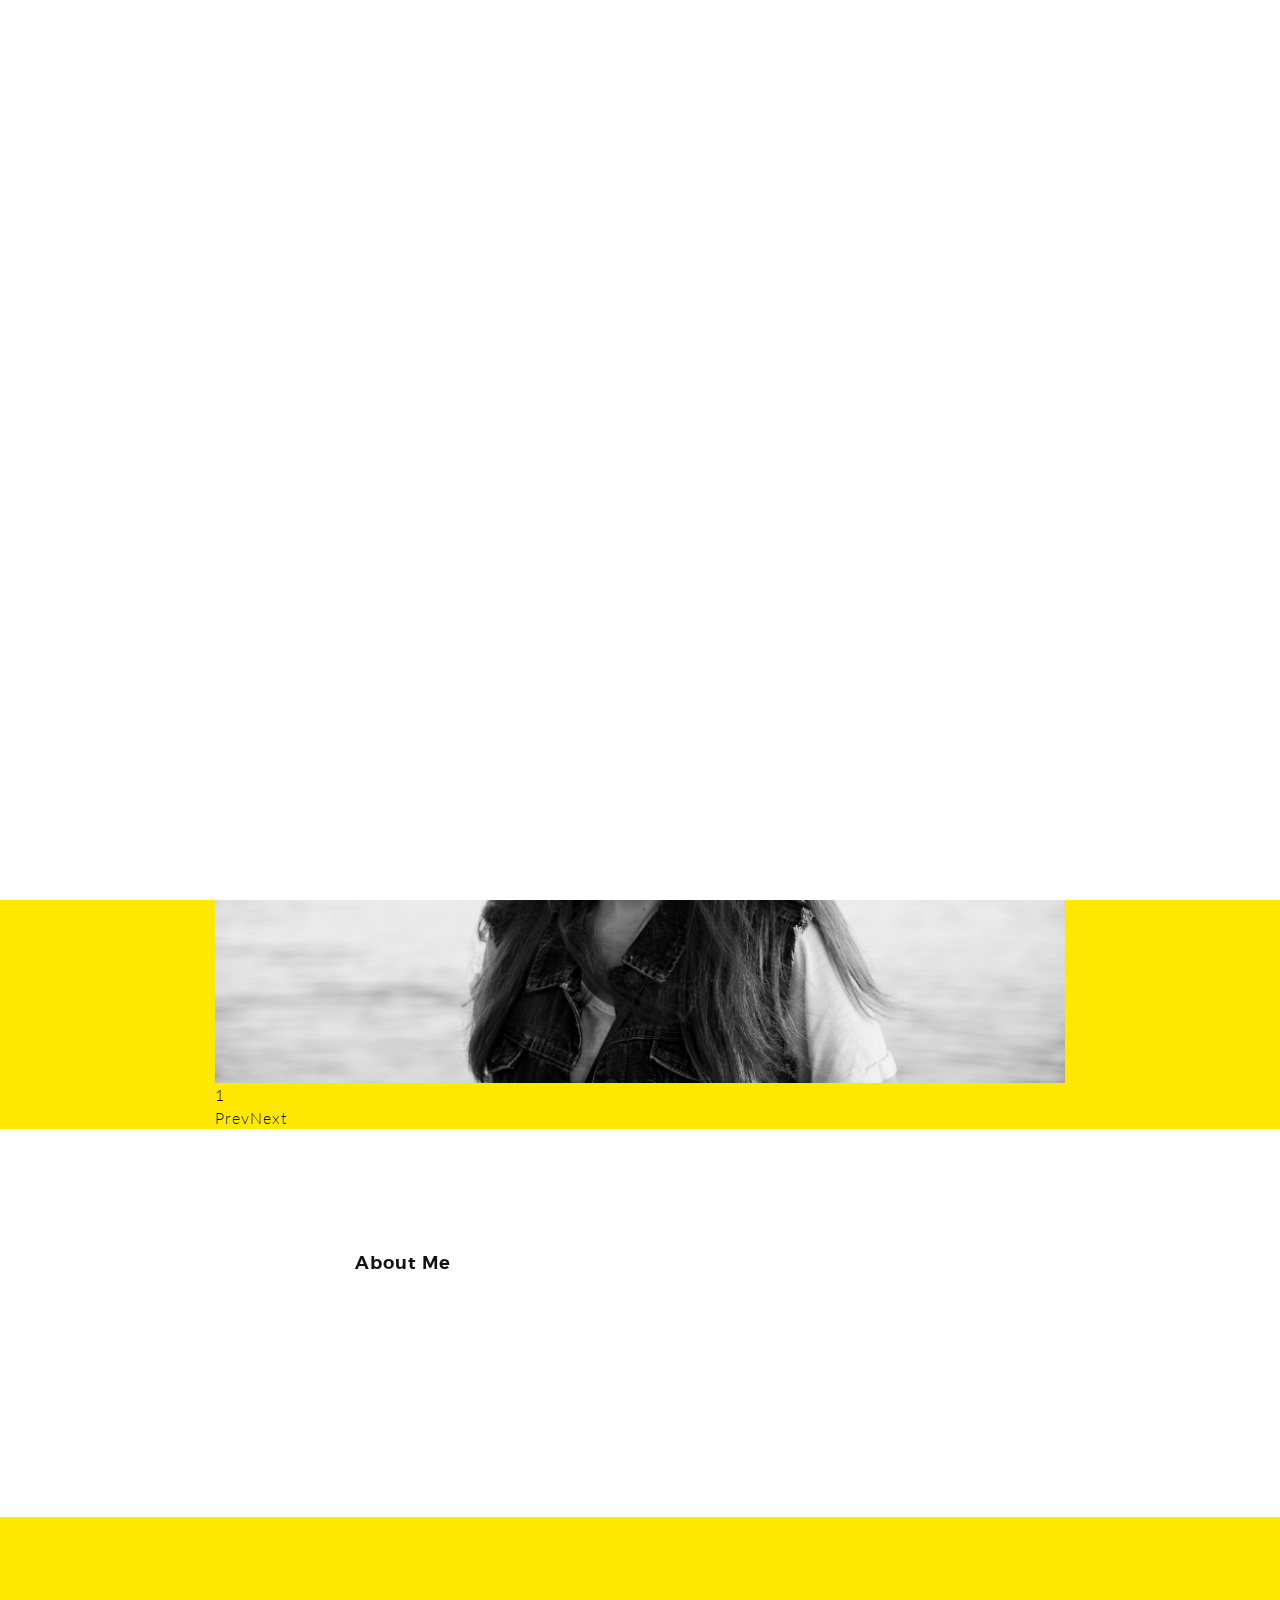
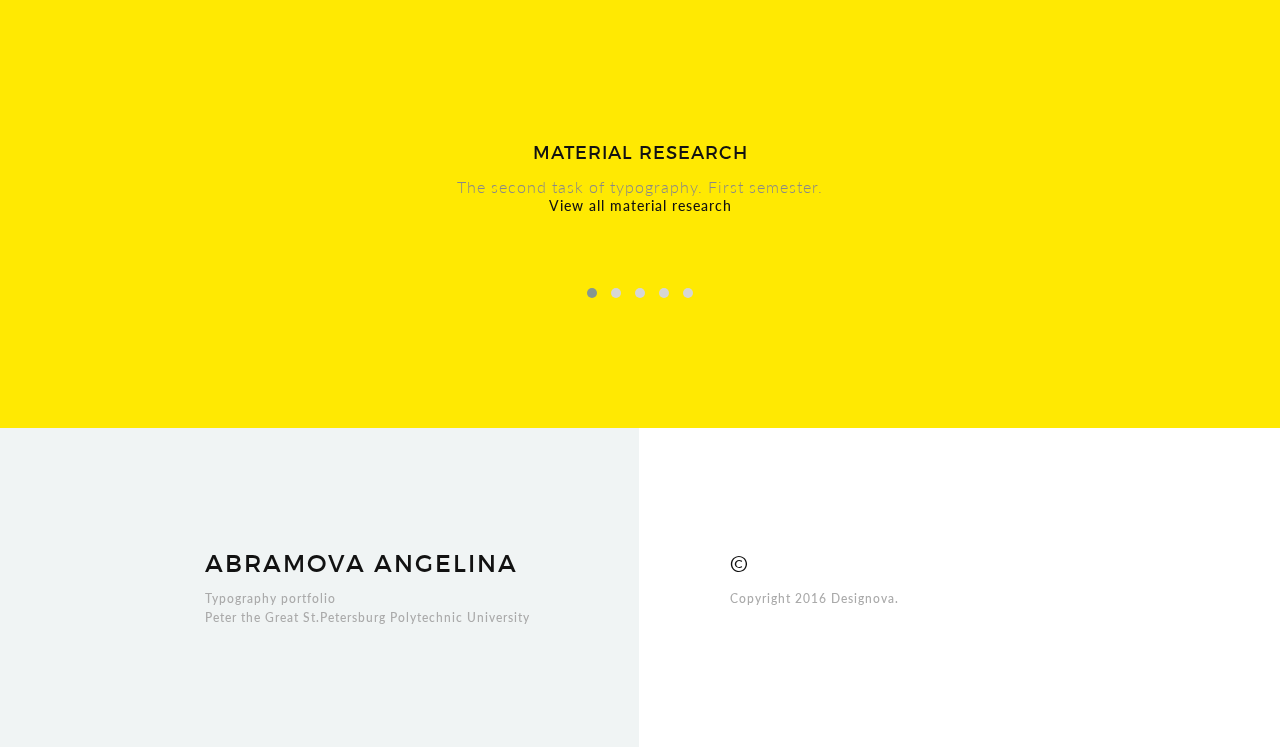
==== commit e2fbf66f: "Update about02.html" ====
--- a/about02.html
+++ b/about02.html
@@ -222,12 +222,8 @@
         <div class="row">
               <article class="col-md-8 col-md-offset-2 text-left ">
                 <h6 class="promo-text font2semibold black">About Me</h6>
-                <h3 class="main-heading  font2light black">Lorem ipsum dolor sit amet, consectetur adipisicing elit, sed do eiusmod tempor incididunt ut labore et dolore magna aliqua. Ut enim ad minim veniam, quis nostrud exercitation ullamco laboris nisi ut aliquip ex ea commodo consequat. Duis aute irure dolor in reprehenderit in voluptate velit esse cillum dolore eu fugiat nulla pariatur.</h3><br/><br/>
-                      <p>Lorem ipsum dolor sit amet, consectetur adipisicing elit, sed do eiusmod
-                      tempor incididunt ut labore et dolore magna aliqua. Ut enim ad minim veniam,
-                      quis nostrud exercitation ullamco laboris nisi ut aliquip ex ea commodo
-                      consequat. Duis aute irure dolor in reprehenderit in voluptate velit esse
-                      cillum dolore eu fugiat nulla pariatur.</p>
+                <h3 class="main-heading  font2light black"></h3><br/><br/>
+                      <p></p>
                       <br/><br/>
               </article>
         </div>
@@ -358,4 +354,4 @@
 
 </body>
 
-</html>+</html>
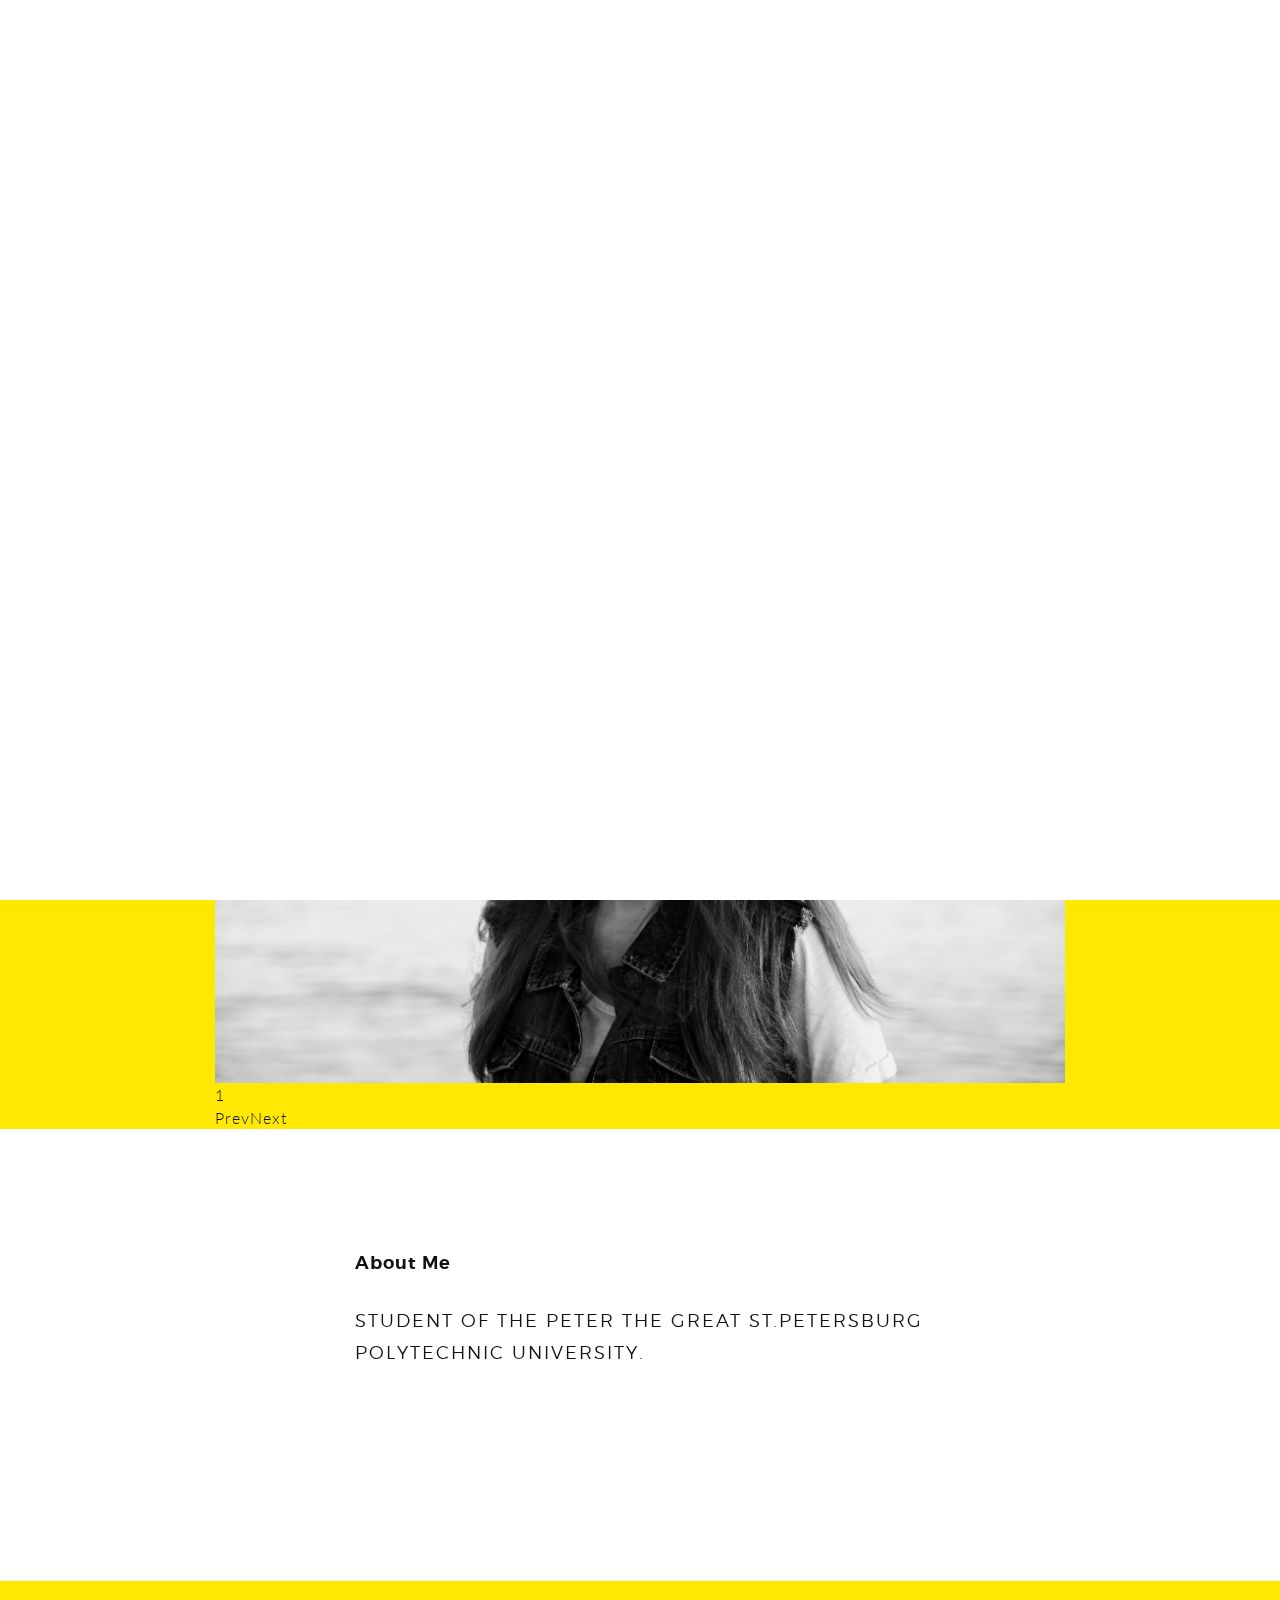
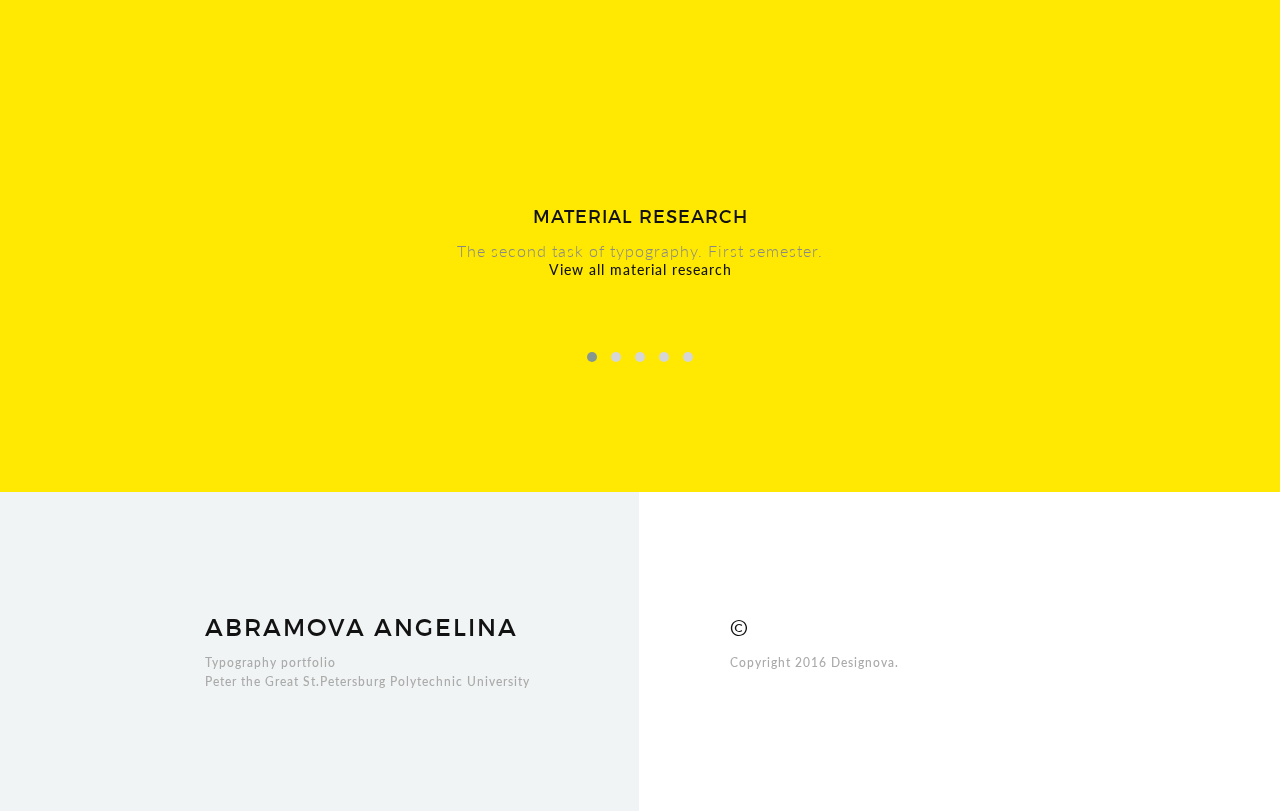
==== commit 0179dfa1: "Add files via upload" ====
--- a/about02.html
+++ b/about02.html
@@ -222,7 +222,7 @@
         <div class="row">
               <article class="col-md-8 col-md-offset-2 text-left ">
                 <h6 class="promo-text font2semibold black">About Me</h6>
-                <h3 class="main-heading  font2light black"></h3><br/><br/>
+                <h3 class="main-heading  font2light black">Student of the Peter the Great St.Petersburg Polytechnic University.</h3><br/><br/>
                       <p></p>
                       <br/><br/>
               </article>
@@ -354,4 +354,4 @@
 
 </body>
 
-</html>
+</html>